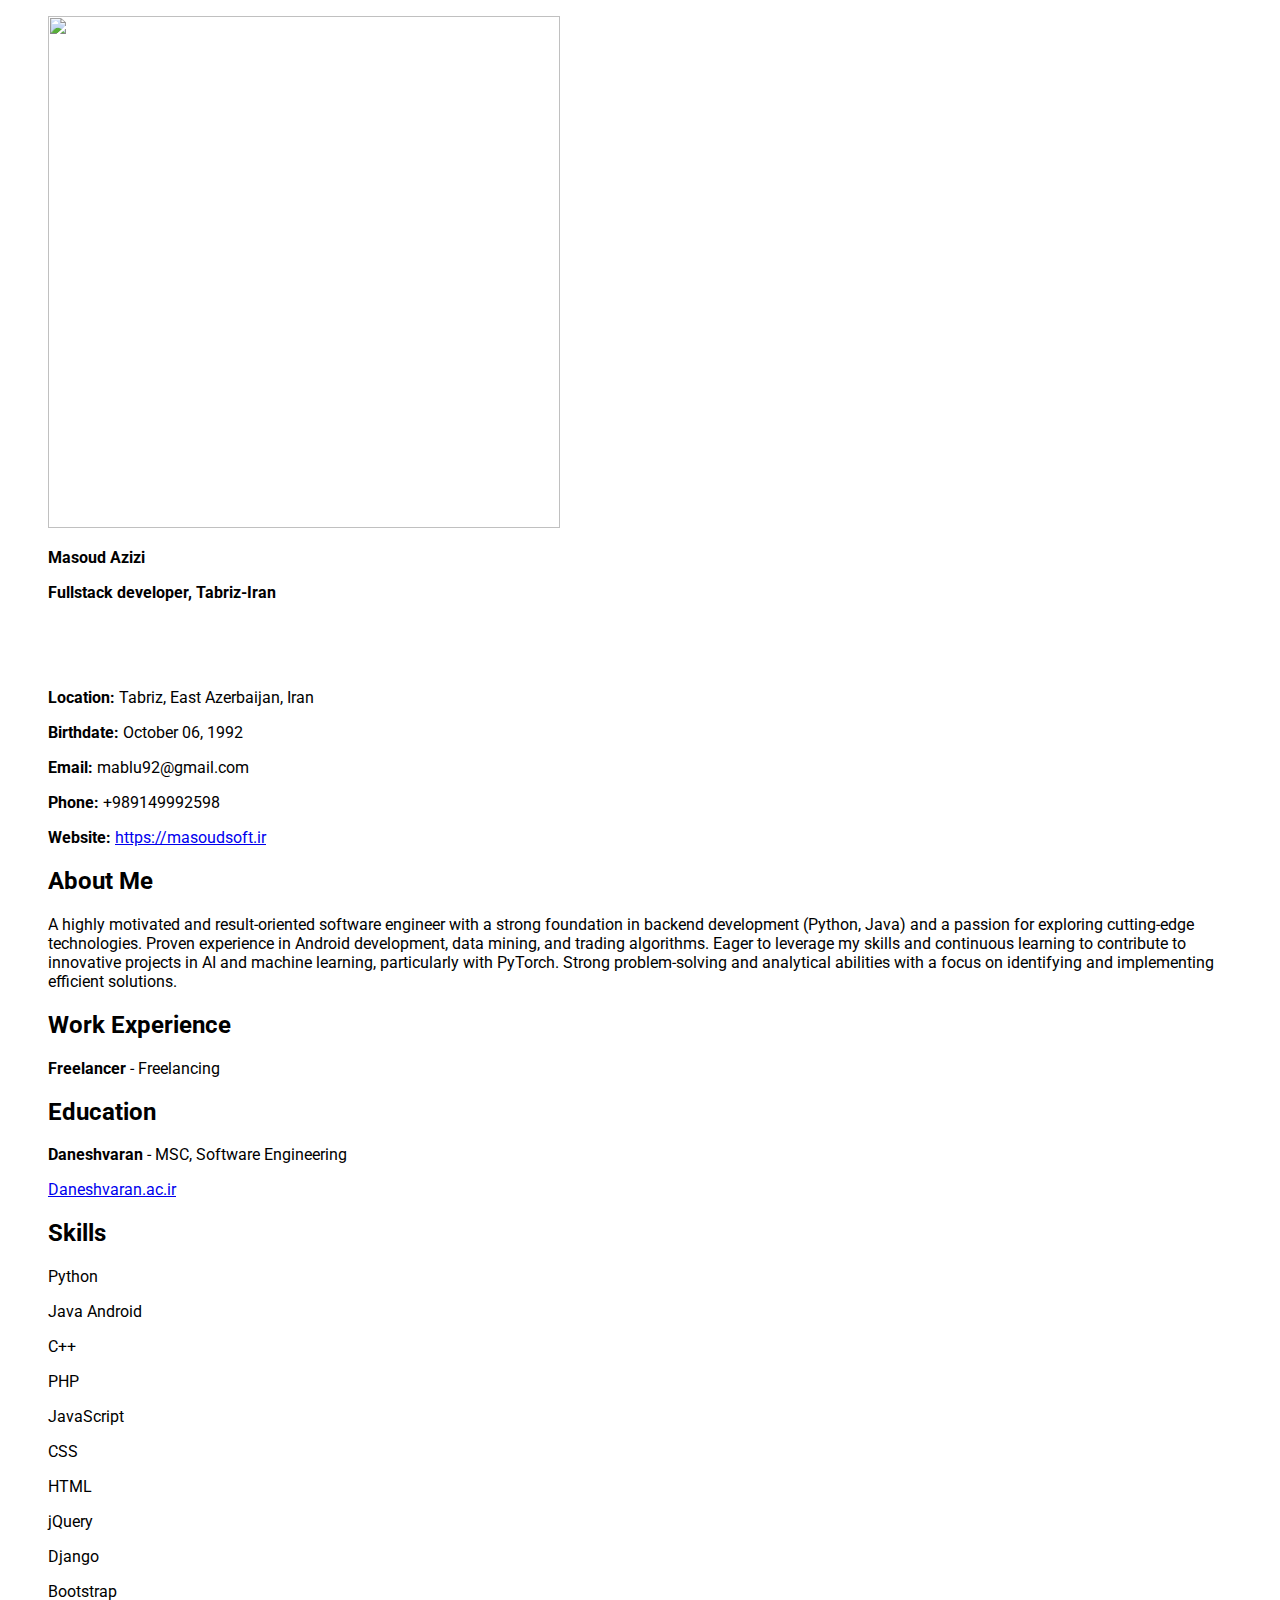
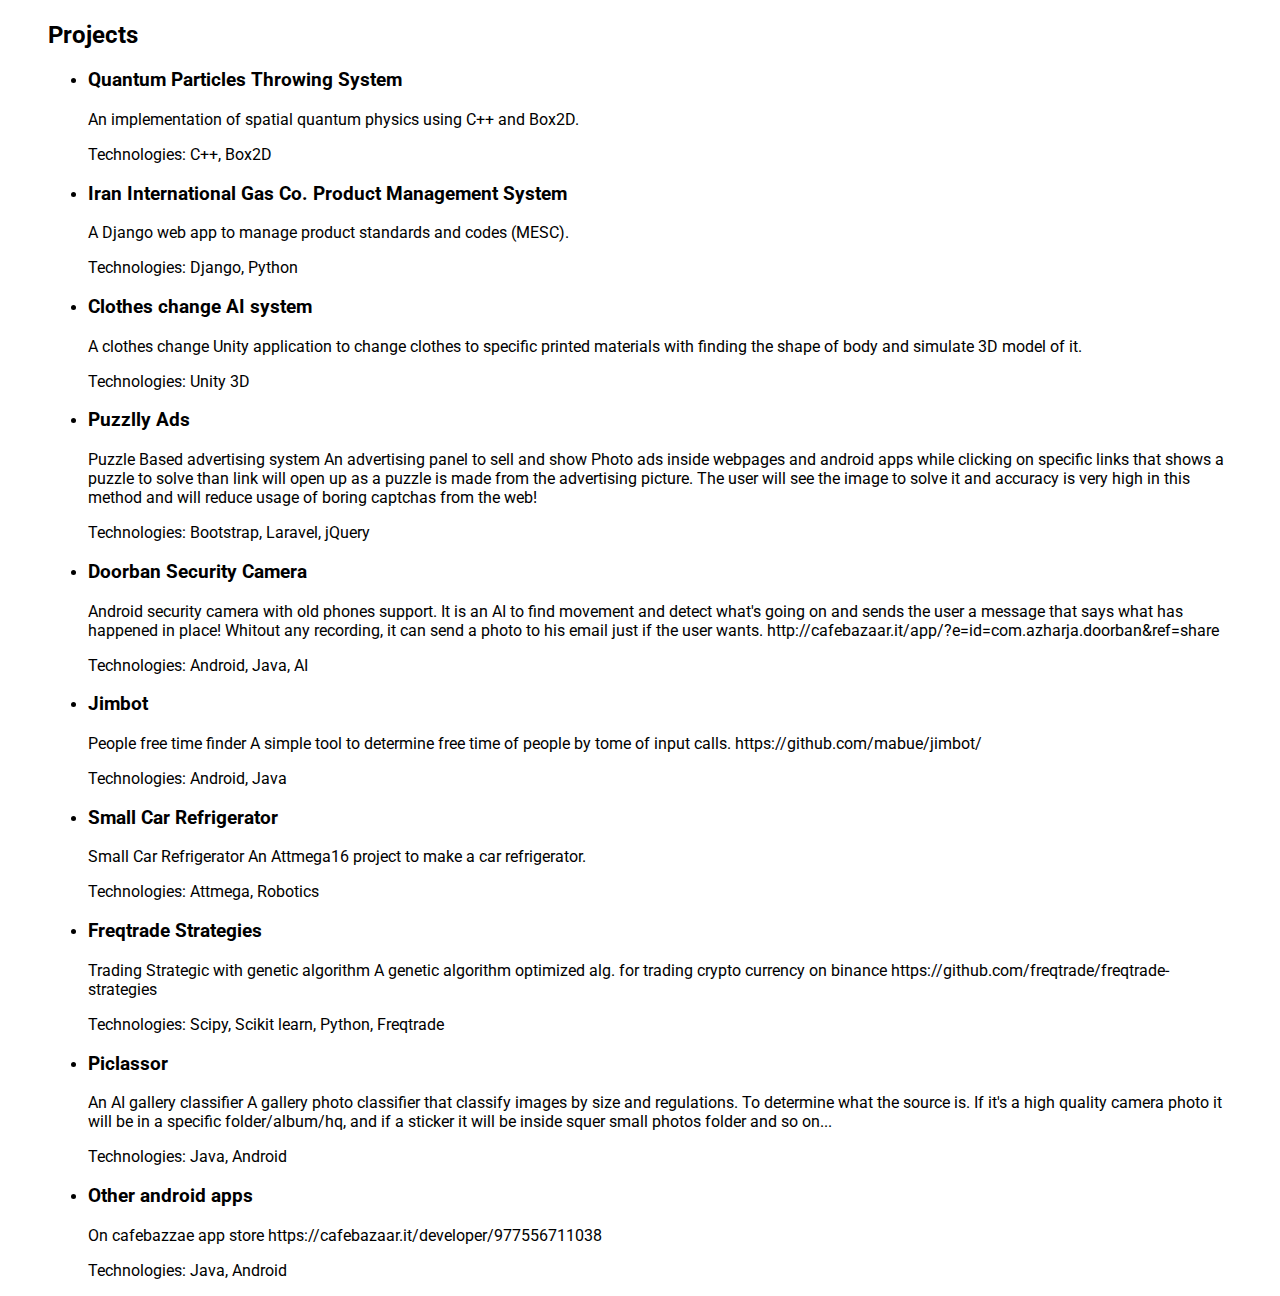
==== index.html @ 94d623fb "Update index.html" ====
<!DOCTYPE html>
<html lang="en">
<head>
  <meta charset="UTF-8">
  <meta name="viewport" content="width=device-width, initial-scale=1.0">
  <title>Masoud Azizi Portfolio</title>
  <script src="https://cdn.tailwindcss.com"></script>
  <link href="https://fonts.googleapis.com/css2?family=Roboto:wght@400;500;700&display=swap" rel="stylesheet">
  <style>
    body {
      font-family: 'Roboto', sans-serif;
    }
  </style>
</head>
<body class="bg-gray-50 text-gray-800">

  <div class="max-w-5xl mx-auto p-6">
    <!-- Header -->
    <div class="bg-white shadow-md rounded-lg overflow-hidden flex flex-col lg:flex-row">
      <!-- Left Section -->
      <!--div class="w-full lg:w-1/3 bg-red-100 p-6 text-center"-->
      <figure class="bg-slate-100 rounded-xl p-8">
		  <div class="pt-6 text-center">
		
		    <figcaption class="font-medium">
		
		      <div class="grid grid-cols-1 md:grid-cols-2 gap-6">
	      	  <div class="text-slate-700 dark:text-slate-500">
					<img class="w-36 h-36 border-4 border-white shadow-md rounded-full mx-auto" src="https://masoudsoft.ir/avatar.png" alt="" width="512" height="512">
					<p><strong>Masoud Azizi</strong></p>
					<p><strong> Fullstack developer, Tabriz-Iran</strong></p>
			        	
		        </div>
		        <div class="text-slate-700 dark:text-slate-500">
		        	<p>‌</p>
		        	<p>‌</p>
			        <p><strong>Location: </strong>Tabriz, East Azerbaijan, Iran</p>
			        <p><strong>Birthdate: </strong>October 06, 1992</p>
		            <p><strong>Email: </strong>mablu92@gmail.com</p>
		            <p><strong>Phone: </strong>+989149992598</p>
		            <p><strong>Website: </strong><a href="https://www.masoudsoft.ir" class="text-red-600 underline">https://masoudsoft.ir</a></p>
		        </div>
		      </div>
		    </figcaption>
		    
		  </div>
		
       
      <!--/div-->

      <!-- Right Section -->
      <div class="w-full lg:w-2/3 p-6">
        <!-- About -->
        <div class="mb-6">
          <h2 class="text-xl font-semibold text-red-600 mb-2">About Me</h2>
          <p>
            A highly motivated and result-oriented software engineer with a strong foundation in backend development (Python, Java) and a passion for exploring cutting-edge technologies. Proven experience in Android development, data mining, and trading algorithms. Eager to leverage my skills and continuous learning to contribute to innovative projects in AI and machine learning, particularly with PyTorch. Strong problem-solving and analytical abilities with a focus on identifying and implementing efficient solutions.
          </p>
        </div>

        <!-- Work Experience -->
        <div class="mb-6">
          <h2 class="text-xl font-semibold text-red-600 mb-2">Work Experience</h2>
          <p><strong>Freelancer</strong> - Freelancing</p>
        </div>

        <!-- Education -->
        <div class="mb-6">
          <h2 class="text-xl font-semibold text-red-600 mb-2">Education</h2>
          <p><strong>Daneshvaran</strong> - MSC, Software Engineering</p>
          <a href="https://daneshvaran.ac.ir" class="text-red-600 underline">Daneshvaran.ac.ir</a>
        </div>

        <!-- Skills -->
        <div class="mb-6">
          <h2 class="text-xl font-semibold text-red-600 mb-2">Skills</h2>
          <div class="grid grid-cols-2 gap-2">
            <p>Python</p>
            <p>Java Android</p>
            <p>C++</p>
            <p>PHP</p>
            <p>JavaScript</p>
            <p>CSS</p>
            <p>HTML</p>
            <p>jQuery</p>
            <p>Django</p>
            <p>Bootstrap</p>
          </div>
        </div>

        <!-- Projects -->
        <div>
          <h2 class="text-xl font-semibold text-red-600 mb-2">Projects</h2>
          <ul class="grid grid-cols-1 md:grid-cols-2 gap-6">
            <li>
              <h3 class="font-bold">Quantum Particles Throwing System</h3>
              <p>An implementation of spatial quantum physics using C++ and Box2D.</p>
              <span class="text-sm text-gray-500">Technologies: C++, Box2D</span>
            </li>
            <li>
              <h3 class="font-bold">Iran International Gas Co. Product Management System</h3>
              <p>A Django web app to manage product standards and codes (MESC).</p>
              <span class="text-sm text-gray-500">Technologies: Django, Python</span>
            </li>
            <li>
              <h3 class="font-bold">Clothes change AI system</h3>
              <p>A clothes change Unity application to change clothes to specific printed materials with finding the shape of body and simulate 3D model of it.</p>
              <span class="text-sm text-gray-500">Technologies: Unity 3D</span>
            </li>
            <li>
              <h3 class="font-bold">Puzzlly Ads</h3>
              <p>
              	Puzzle Based advertising system An advertising panel to sell and show Photo ads inside webpages and android apps while clicking on specific links that shows a puzzle to solve than link will open up as a puzzle is made from the advertising picture. The user will see the image to solve it and accuracy is very high in this method and will reduce usage of boring captchas from the web!
          	</p>
              <span class="text-sm text-gray-500">Technologies: Bootstrap, Laravel, jQuery</span>
            </li>
            <li>
              <h3 class="font-bold">Doorban Security Camera</h3>
              <p>
              	Android security camera with old phones support. It is an AI to find movement and detect what's going on and sends the user a message that says what has happened in place! Whitout any recording, it can send a photo to his email just if the user wants. http://cafebazaar.it/app/?e=id=com.azharja.doorban&ref=share
          	</p>
              <span class="text-sm text-gray-500">Technologies: Android, Java, AI</span>
            </li>
            <li>
              <h3 class="font-bold">Jimbot</h3>
              <p>
              	People free time finder A simple tool to determine free time of people by tome of input calls. https://github.com/mabue/jimbot/
          	</p>
              <span class="text-sm text-gray-500">Technologies: Android, Java </span>
            </li>
            <li>
              <h3 class="font-bold">Small Car Refrigerator</h3>
              <p>
		Small Car Refrigerator
An Attmega16 project to make a car refrigerator.  
	      </p>
              <span class="text-sm text-gray-500">Technologies: Attmega, Robotics</span>
            </li>
            <li>
              <h3 class="font-bold">Freqtrade Strategies</h3>
              <p>
              	Trading Strategic with genetic algorithm A genetic algorithm optimized alg. for trading crypto currency on binance https://github.com/freqtrade/freqtrade-strategies
      		</p>
              <span class="text-sm text-gray-500">Technologies: Scipy, Scikit learn, Python, Freqtrade</span>
            </li>
            <li>
              <h3 class="font-bold">Piclassor</h3>
              <p>
              	An AI gallery classifier A gallery photo classifier that classify images by size and regulations. To determine what the source is. If it's a high quality camera photo it will be in a specific folder/album/hq, and if a sticker it will be inside squer small photos folder and so on...
          	</p>
              <span class="text-sm text-gray-500">Technologies: Java, Android</span>
            </li>
            <li>
              <h3 class="font-bold">Other android apps</h3>
              <p>
              	On cafebazzae app store https://cafebazaar.it/developer/977556711038
          	</p>
              <span class="text-sm text-gray-500">Technologies: Java, Android</span>
            </li>
            
            <!-- Add more project entries here as needed -->
          </ul>
        </div>
      </div>
      </figure>
    </div>
  </div>
</body>
</html>
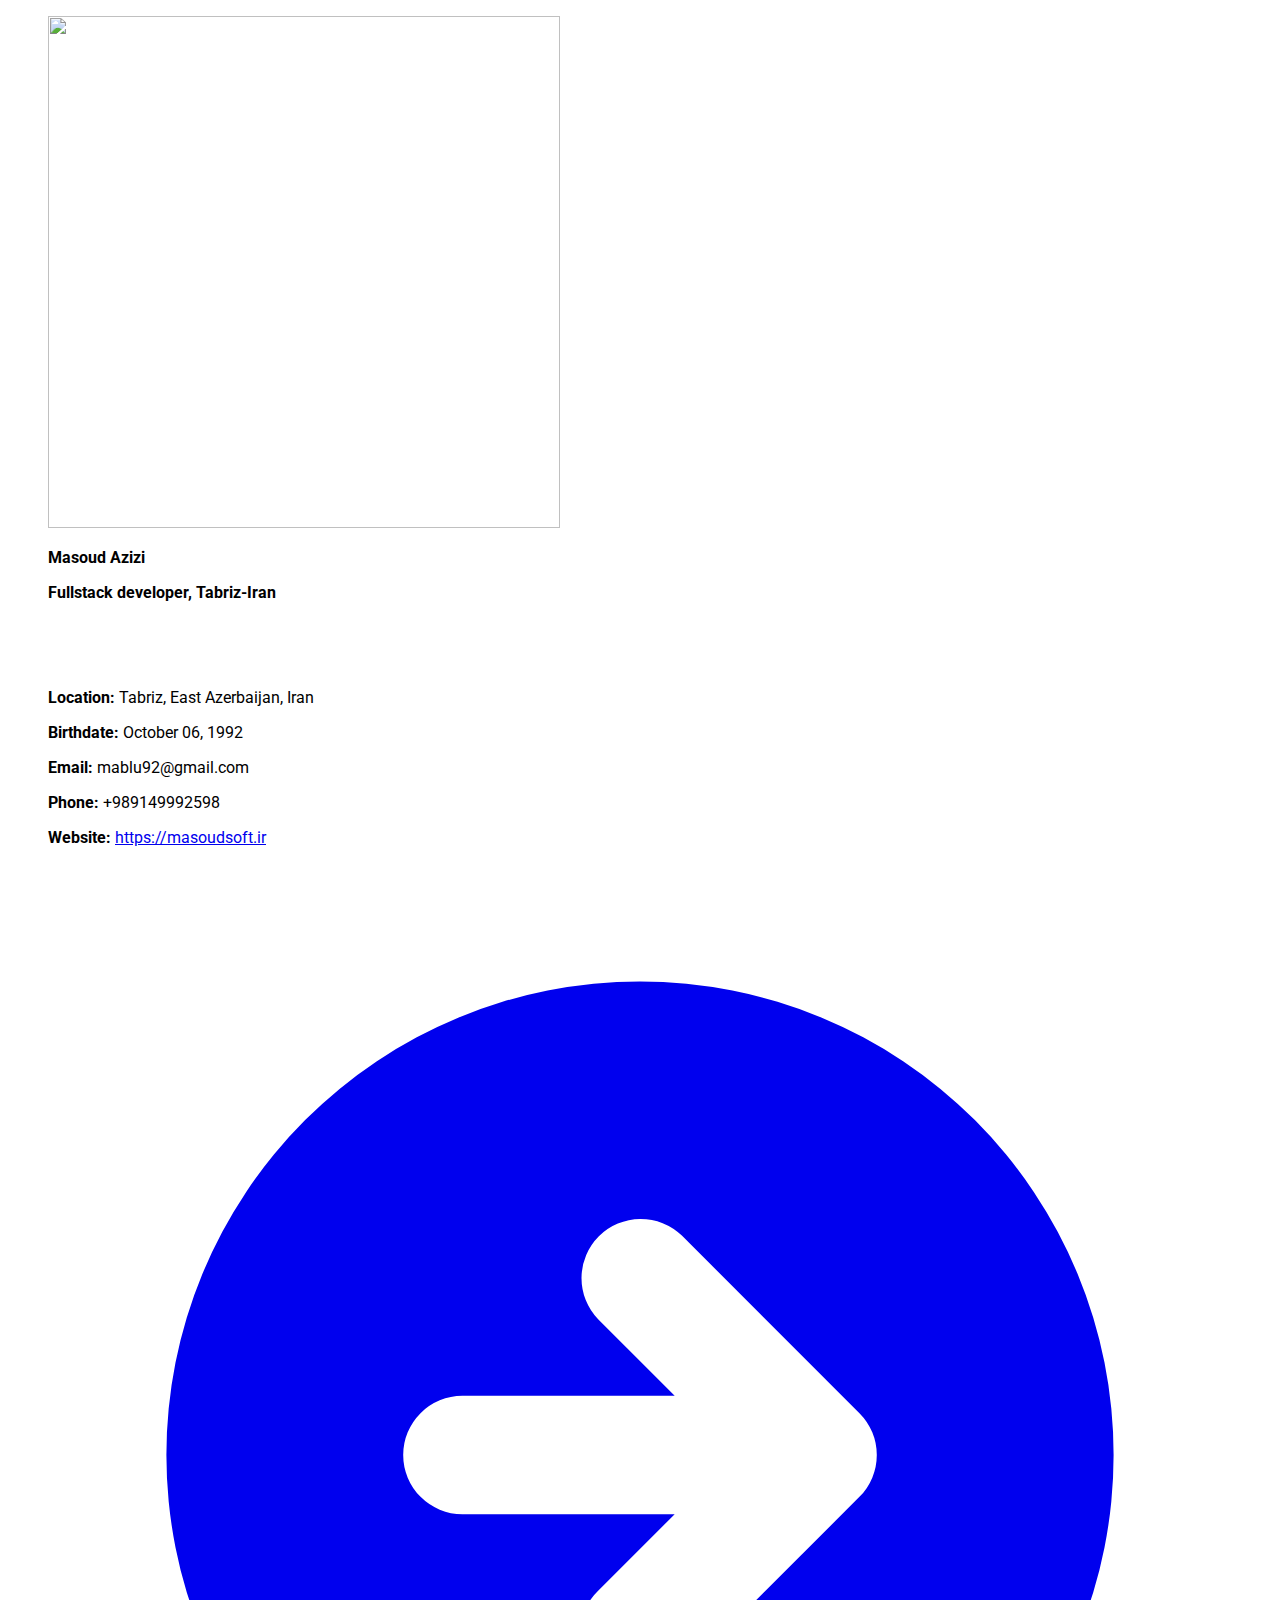
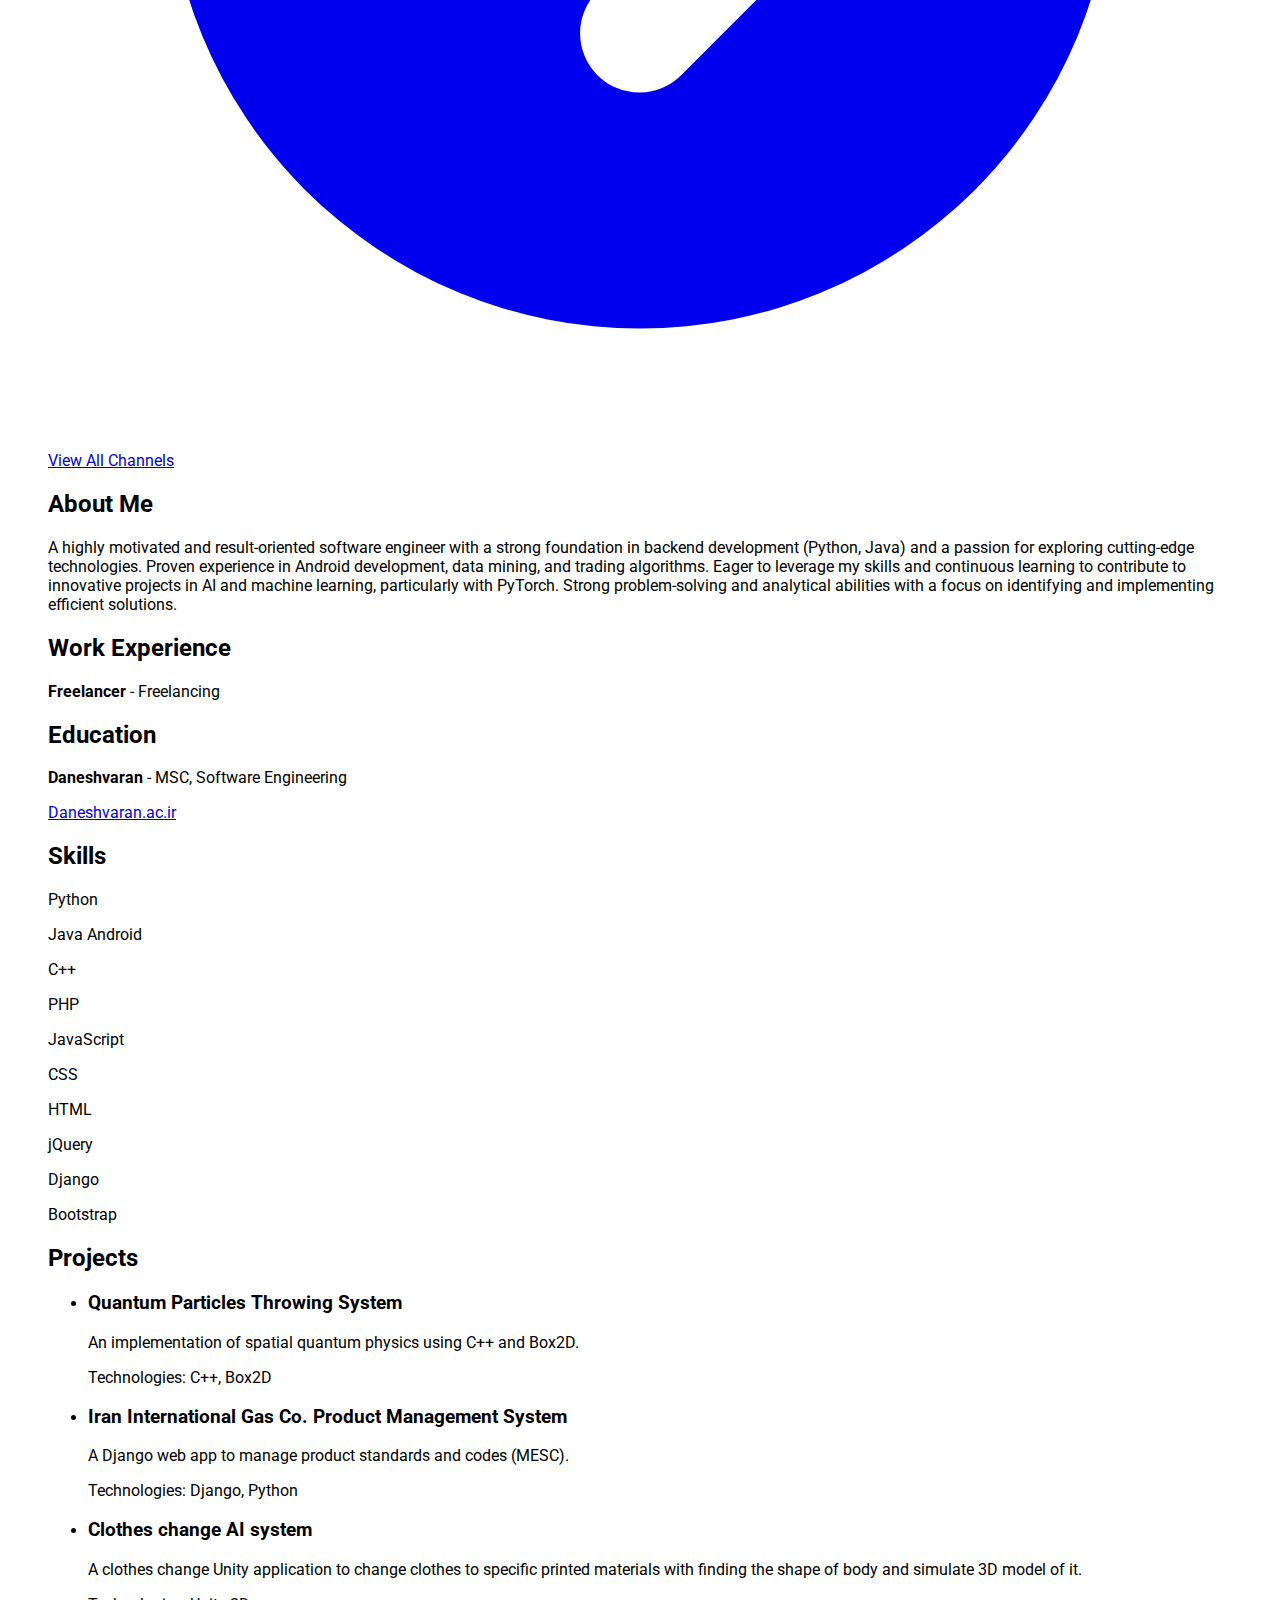
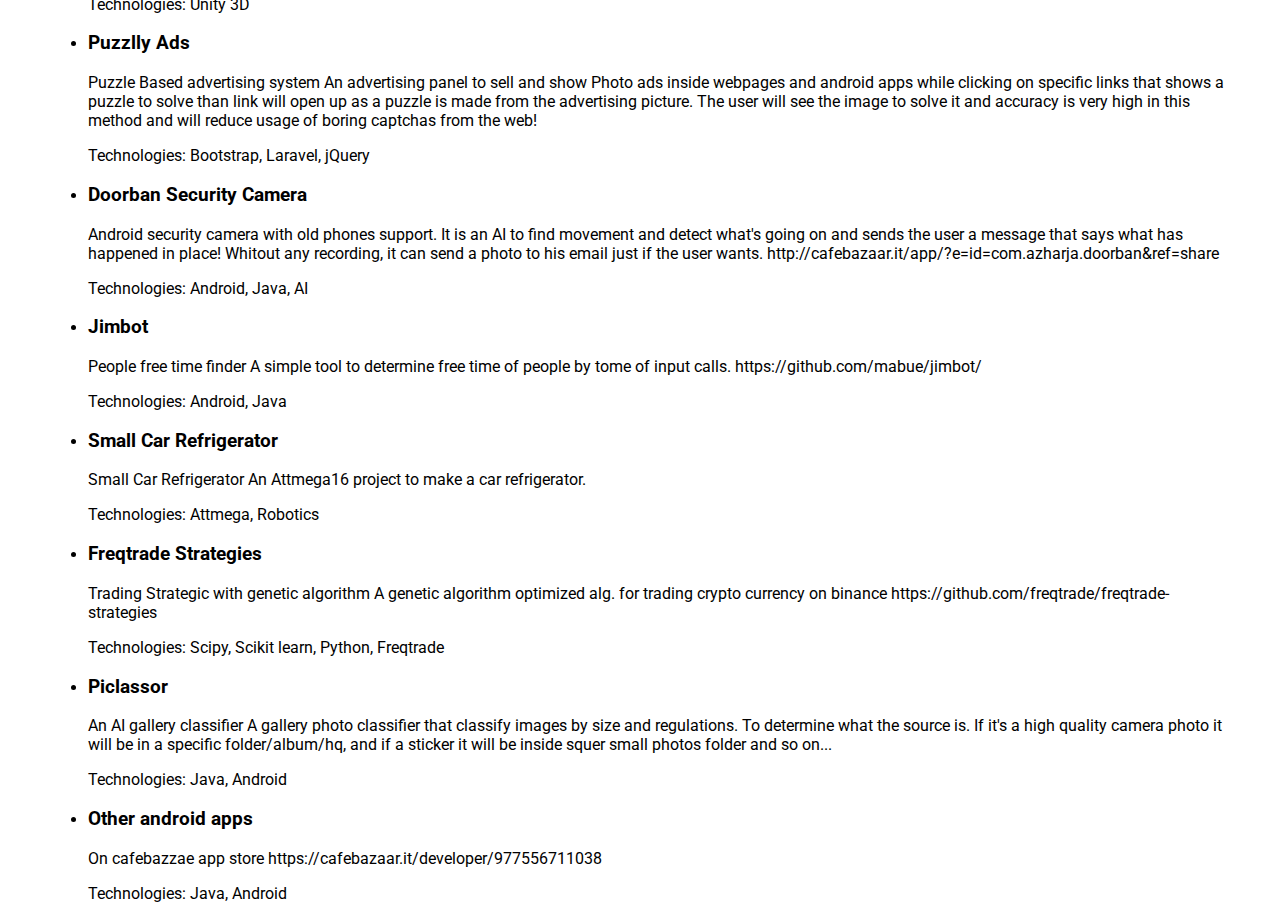
==== commit 2388b422: "Update index.html" ====
--- a/index.html
+++ b/index.html
@@ -39,6 +39,14 @@
 		            <p><strong>Email: </strong>mablu92@gmail.com</p>
 		            <p><strong>Phone: </strong>+989149992598</p>
 		            <p><strong>Website: </strong><a href="https://www.masoudsoft.ir" class="text-red-600 underline">https://masoudsoft.ir</a></p>
+			    <p>
+				<a href="links.html" class="inline-flex items-center text-blue-500 hover:text-blue-700">
+					<svg xmlns="http://www.w3.org/2000/svg" class="h-5 w-5 ml-1" viewBox="0 0 20 20" fill="currentColor">
+						<path fill-rule="evenodd" d="M10 18a8 8 0 100-16 8 8 0 000 16zm3.707-8.707l-3-3a1 1 0 00-1.414 1.414L10.586 9H7a1 1 0 100 2h3.586l-1.293 1.293a1 1 0 101.414 1.414l3-3a1 1 0 000-1.414z" clip-rule="evenodd" />
+					</svg>
+					View All Channels
+				</a>
+			    </p>
 		        </div>
 		      </div>
 		    </figcaption>
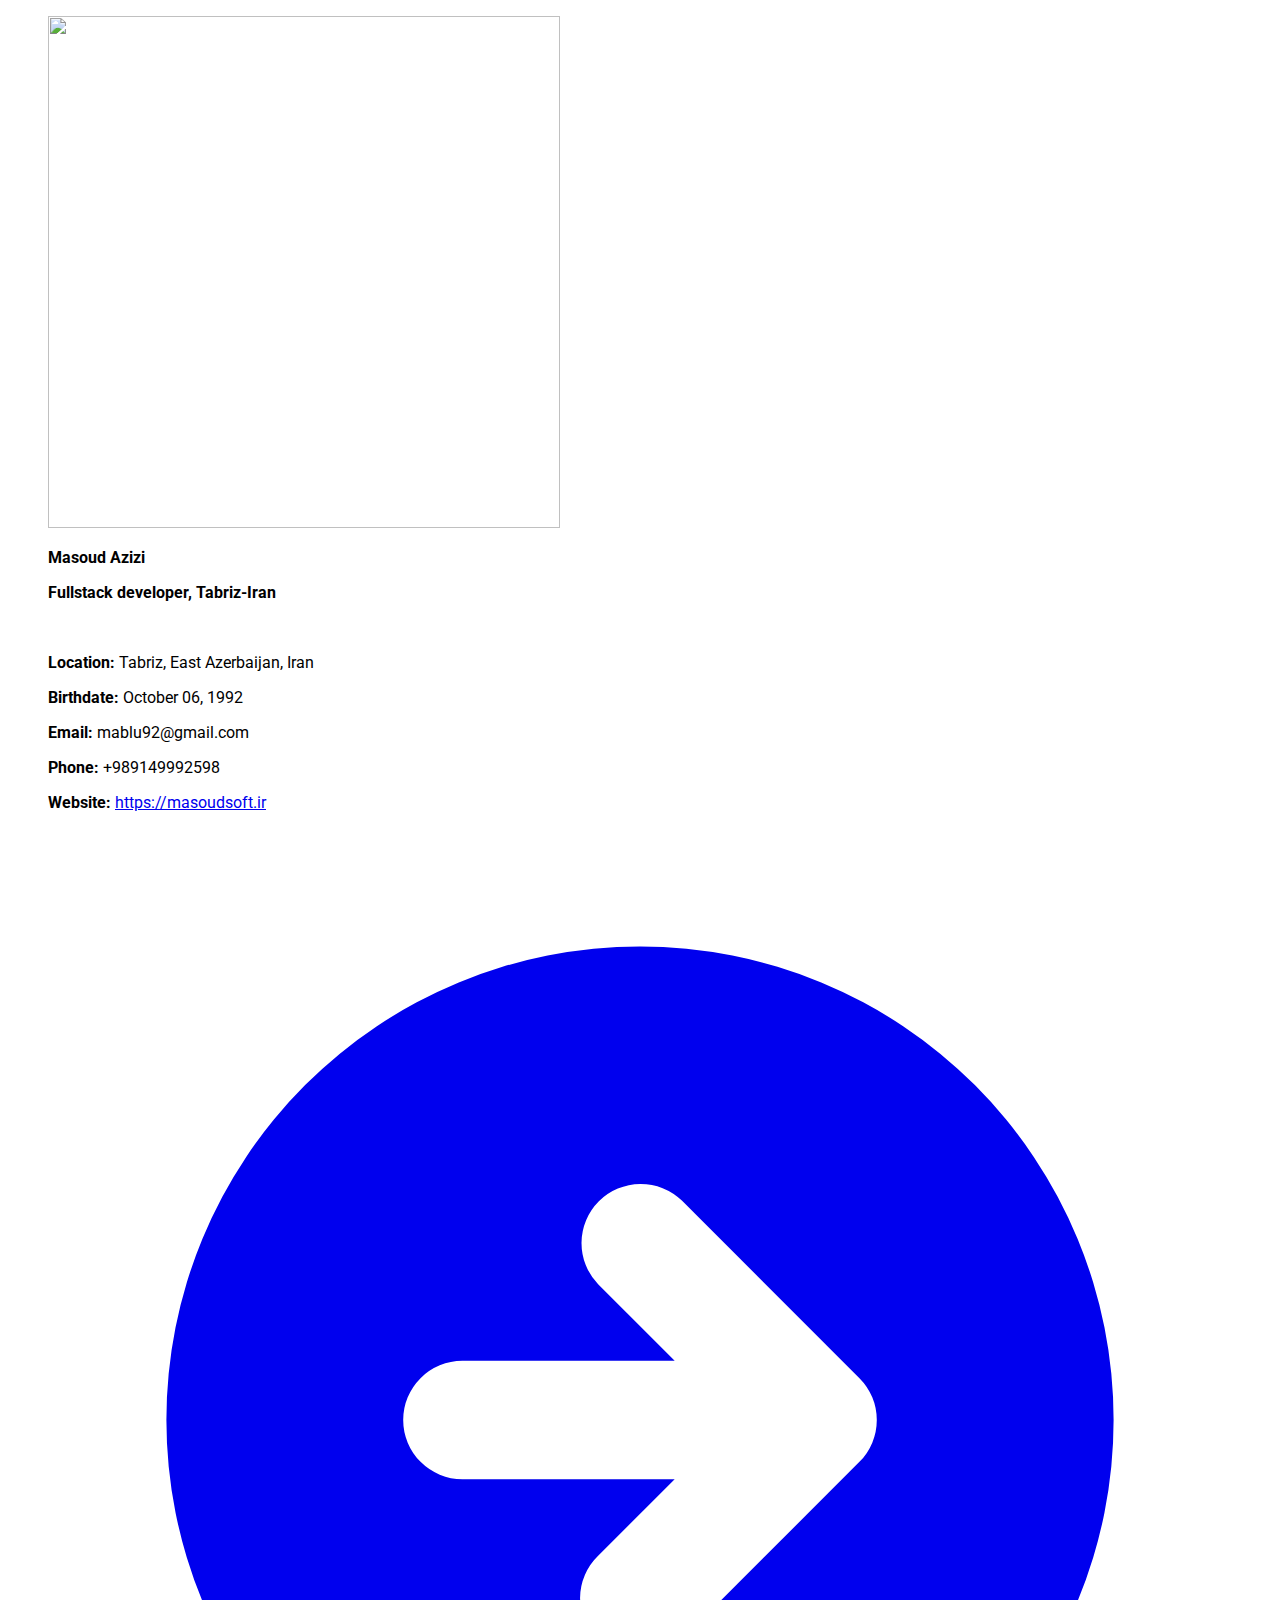
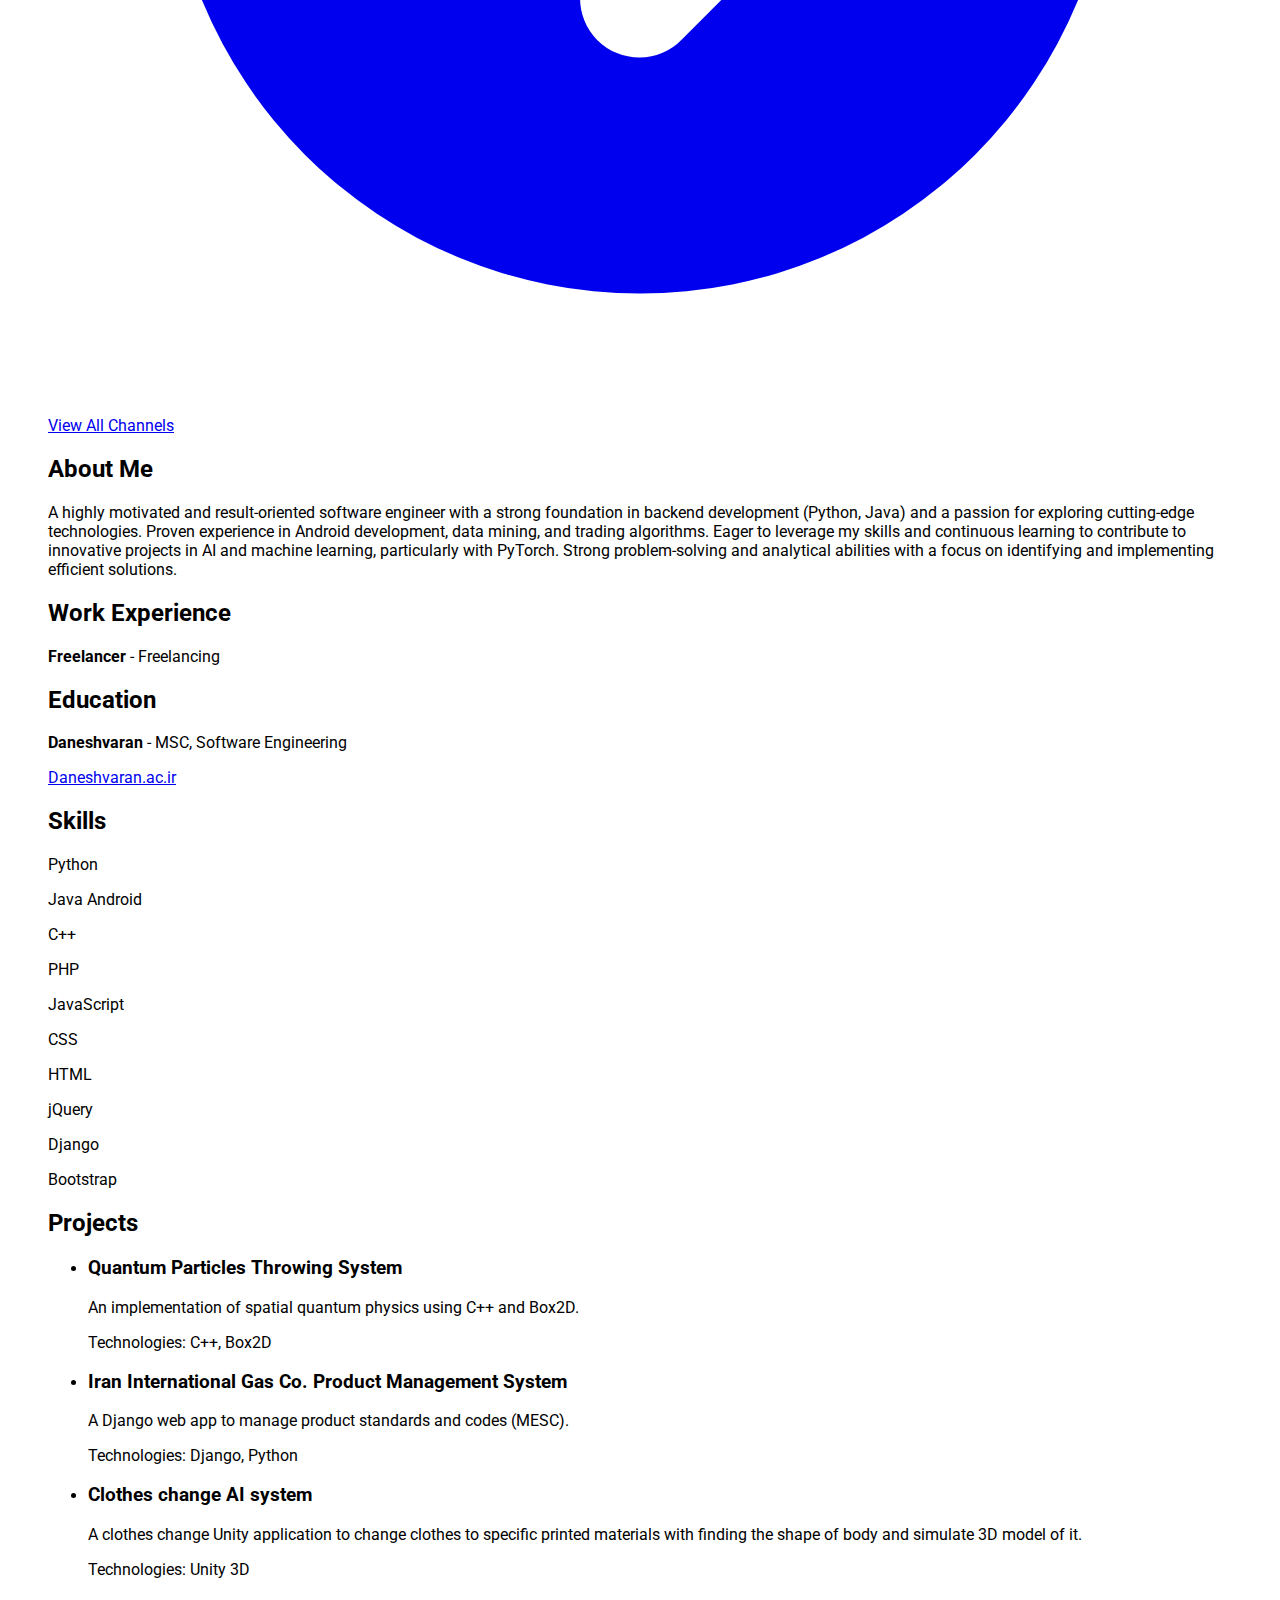
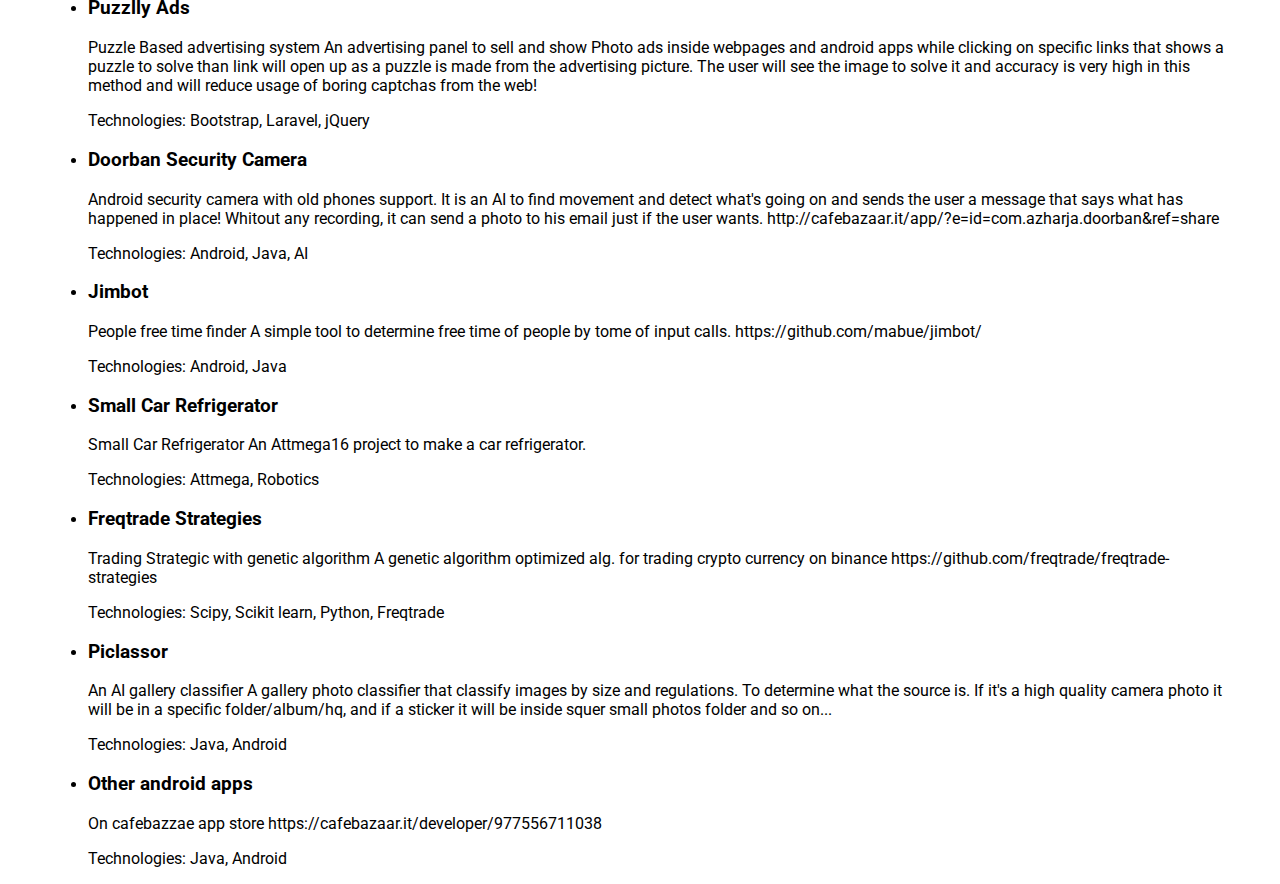
==== commit f3f6a6f8: "Update index.html" ====
--- a/index.html
+++ b/index.html
@@ -32,7 +32,6 @@
 			        	
 		        </div>
 		        <div class="text-slate-700 dark:text-slate-500">
-		        	<p>‌</p>
 		        	<p>‌</p>
 			        <p><strong>Location: </strong>Tabriz, East Azerbaijan, Iran</p>
 			        <p><strong>Birthdate: </strong>October 06, 1992</p>
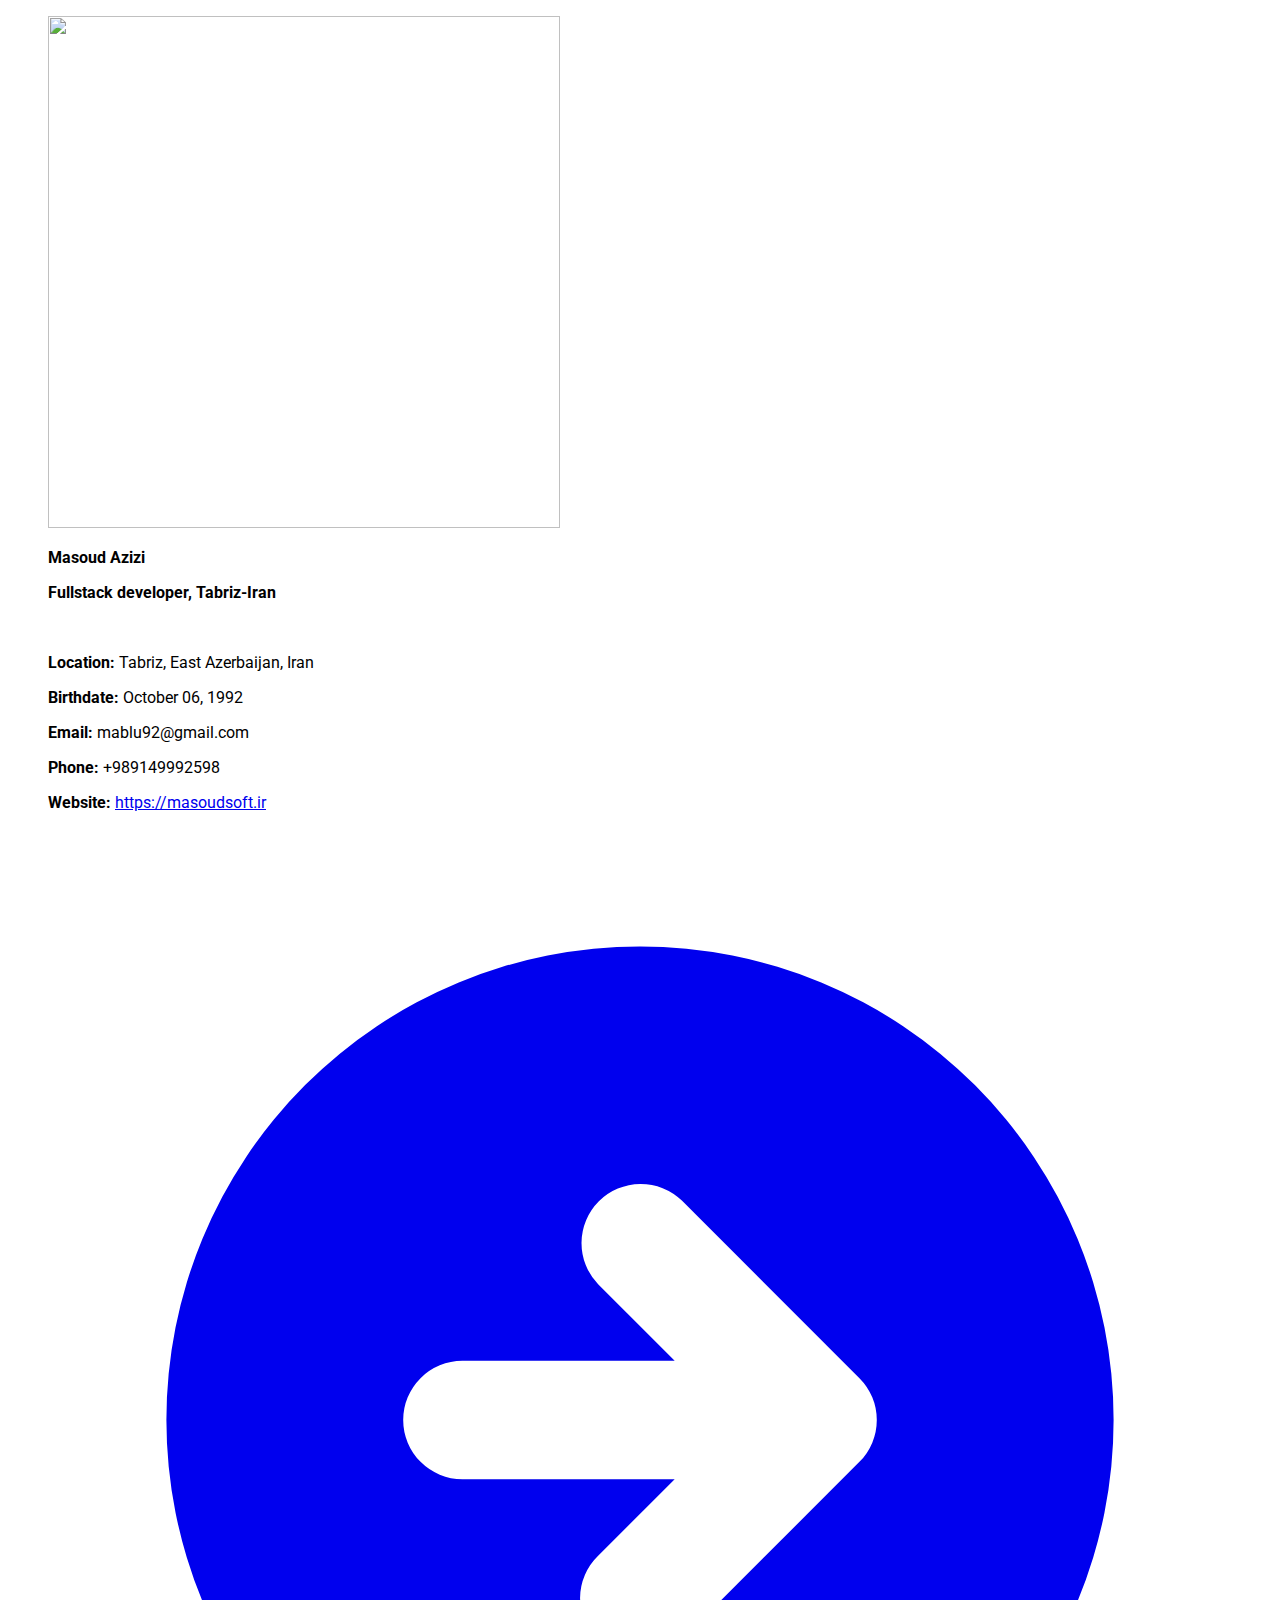
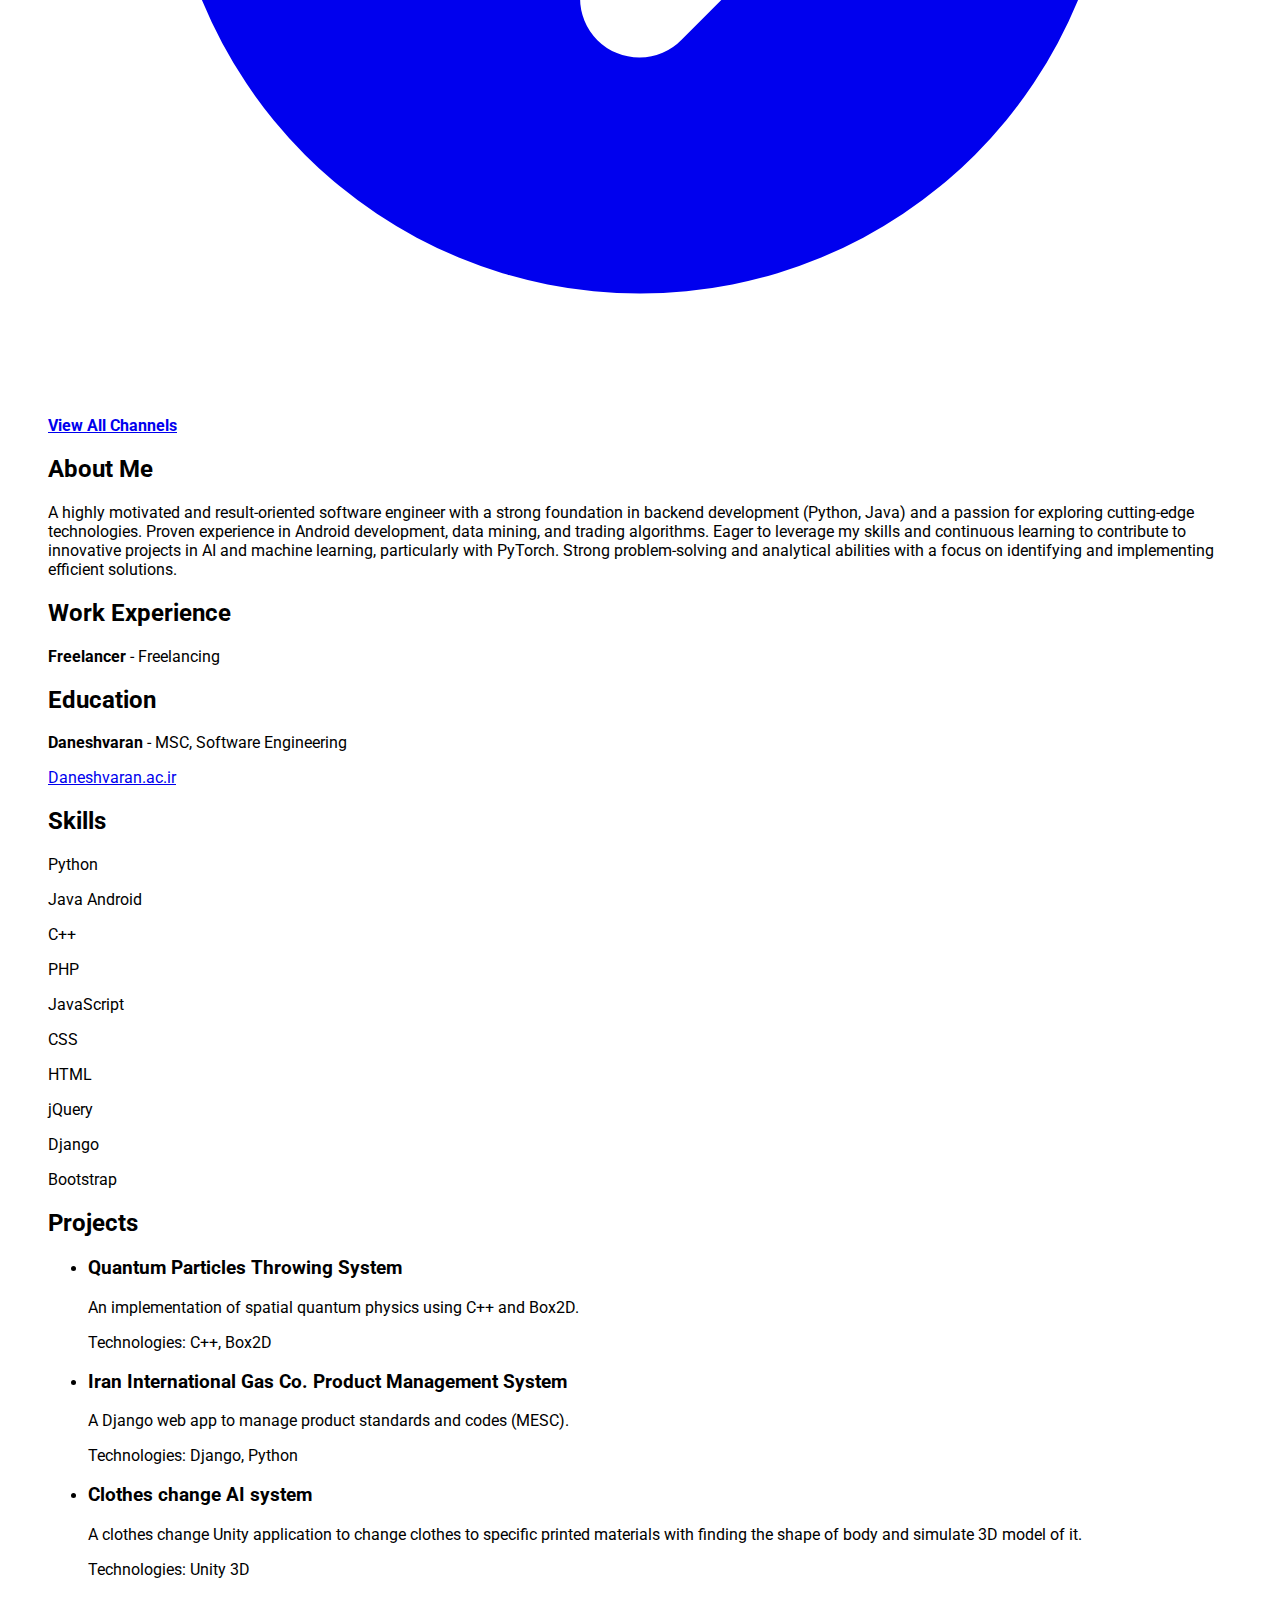
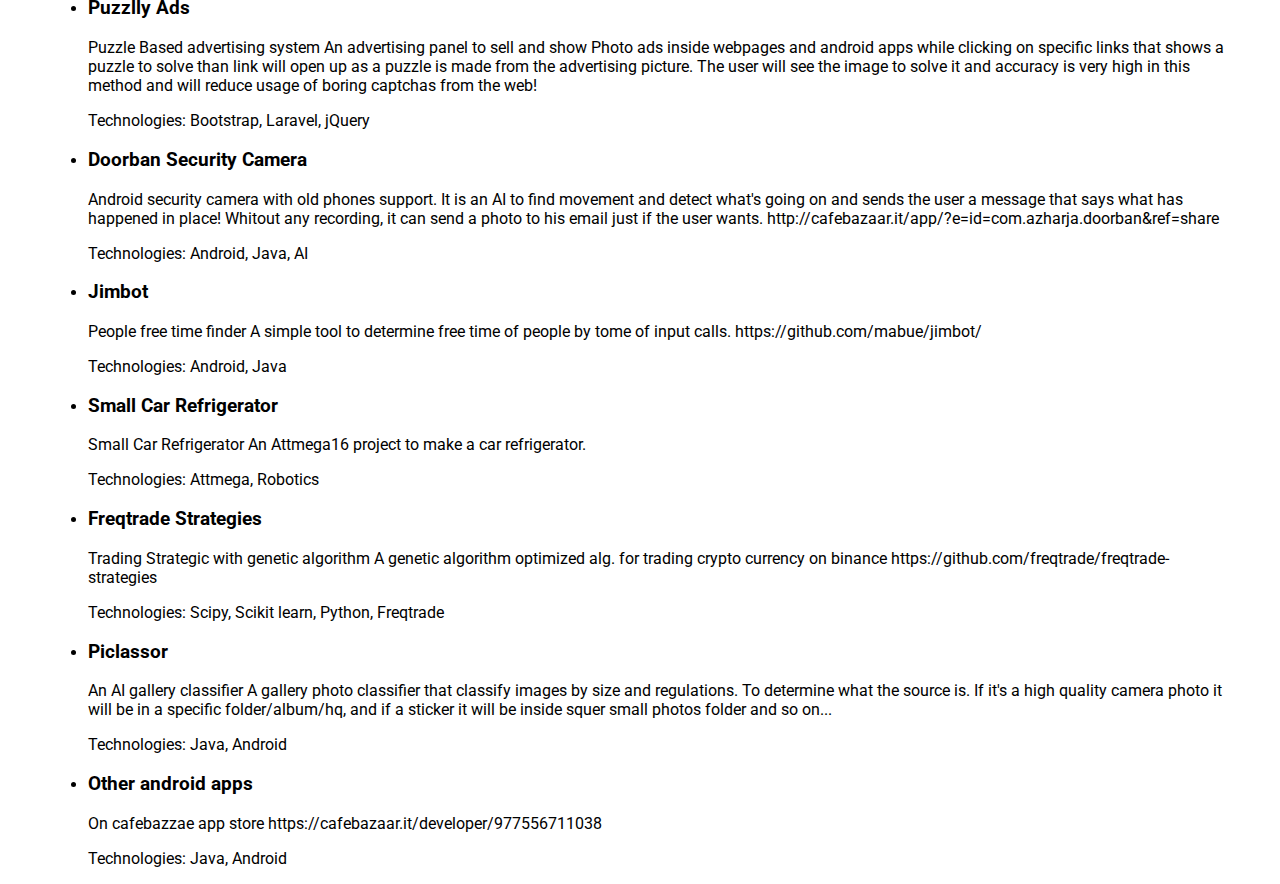
==== commit 71d4fa31: "Update index.html" ====
--- a/index.html
+++ b/index.html
@@ -39,12 +39,14 @@
 		            <p><strong>Phone: </strong>+989149992598</p>
 		            <p><strong>Website: </strong><a href="https://www.masoudsoft.ir" class="text-red-600 underline">https://masoudsoft.ir</a></p>
 			    <p>
-				<a href="links.html" class="inline-flex items-center text-blue-500 hover:text-blue-700">
-					<svg xmlns="http://www.w3.org/2000/svg" class="h-5 w-5 ml-1" viewBox="0 0 20 20" fill="currentColor">
-						<path fill-rule="evenodd" d="M10 18a8 8 0 100-16 8 8 0 000 16zm3.707-8.707l-3-3a1 1 0 00-1.414 1.414L10.586 9H7a1 1 0 100 2h3.586l-1.293 1.293a1 1 0 101.414 1.414l3-3a1 1 0 000-1.414z" clip-rule="evenodd" />
-					</svg>
-					View All Channels
-				</a>
+				    <strong>
+					<a href="links.html" class="inline-flex items-center text-blue-500 hover:text-blue-700">
+						<svg xmlns="http://www.w3.org/2000/svg" class="h-5 w-5 ml-1" viewBox="0 0 20 20" fill="currentColor">
+							<path fill-rule="evenodd" d="M10 18a8 8 0 100-16 8 8 0 000 16zm3.707-8.707l-3-3a1 1 0 00-1.414 1.414L10.586 9H7a1 1 0 100 2h3.586l-1.293 1.293a1 1 0 101.414 1.414l3-3a1 1 0 000-1.414z" clip-rule="evenodd" />
+						</svg>
+						View All Channels
+					</a>
+				    </strong>
 			    </p>
 		        </div>
 		      </div>
@@ -56,7 +58,7 @@
       <!--/div-->
 
       <!-- Right Section -->
-      <div class="w-full lg:w-2/3 p-6">
+      <div class="w-full p-6">
         <!-- About -->
         <div class="mb-6">
           <h2 class="text-xl font-semibold text-red-600 mb-2">About Me</h2>
@@ -161,6 +163,7 @@
               <h3 class="font-bold">Other android apps</h3>
               <p>
               	On cafebazzae app store https://cafebazaar.it/developer/977556711038
+		      
           	</p>
               <span class="text-sm text-gray-500">Technologies: Java, Android</span>
             </li>
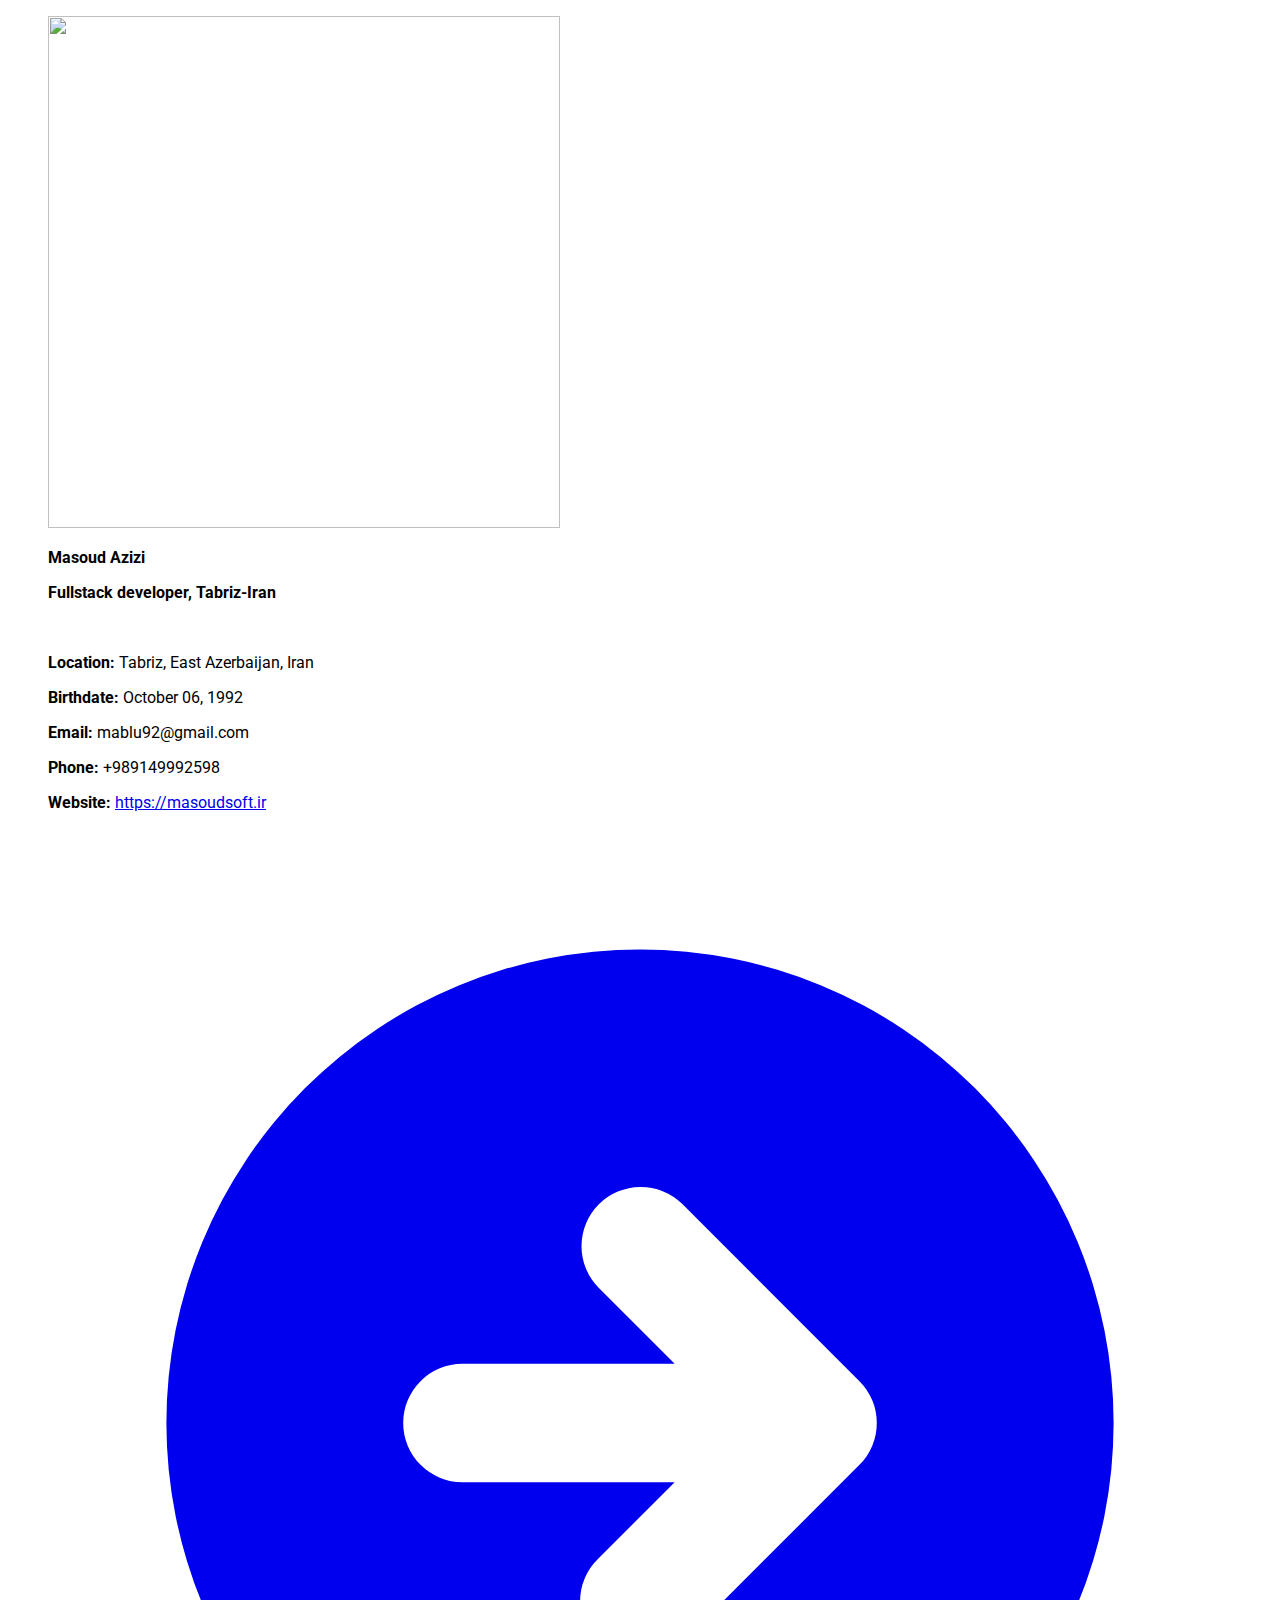
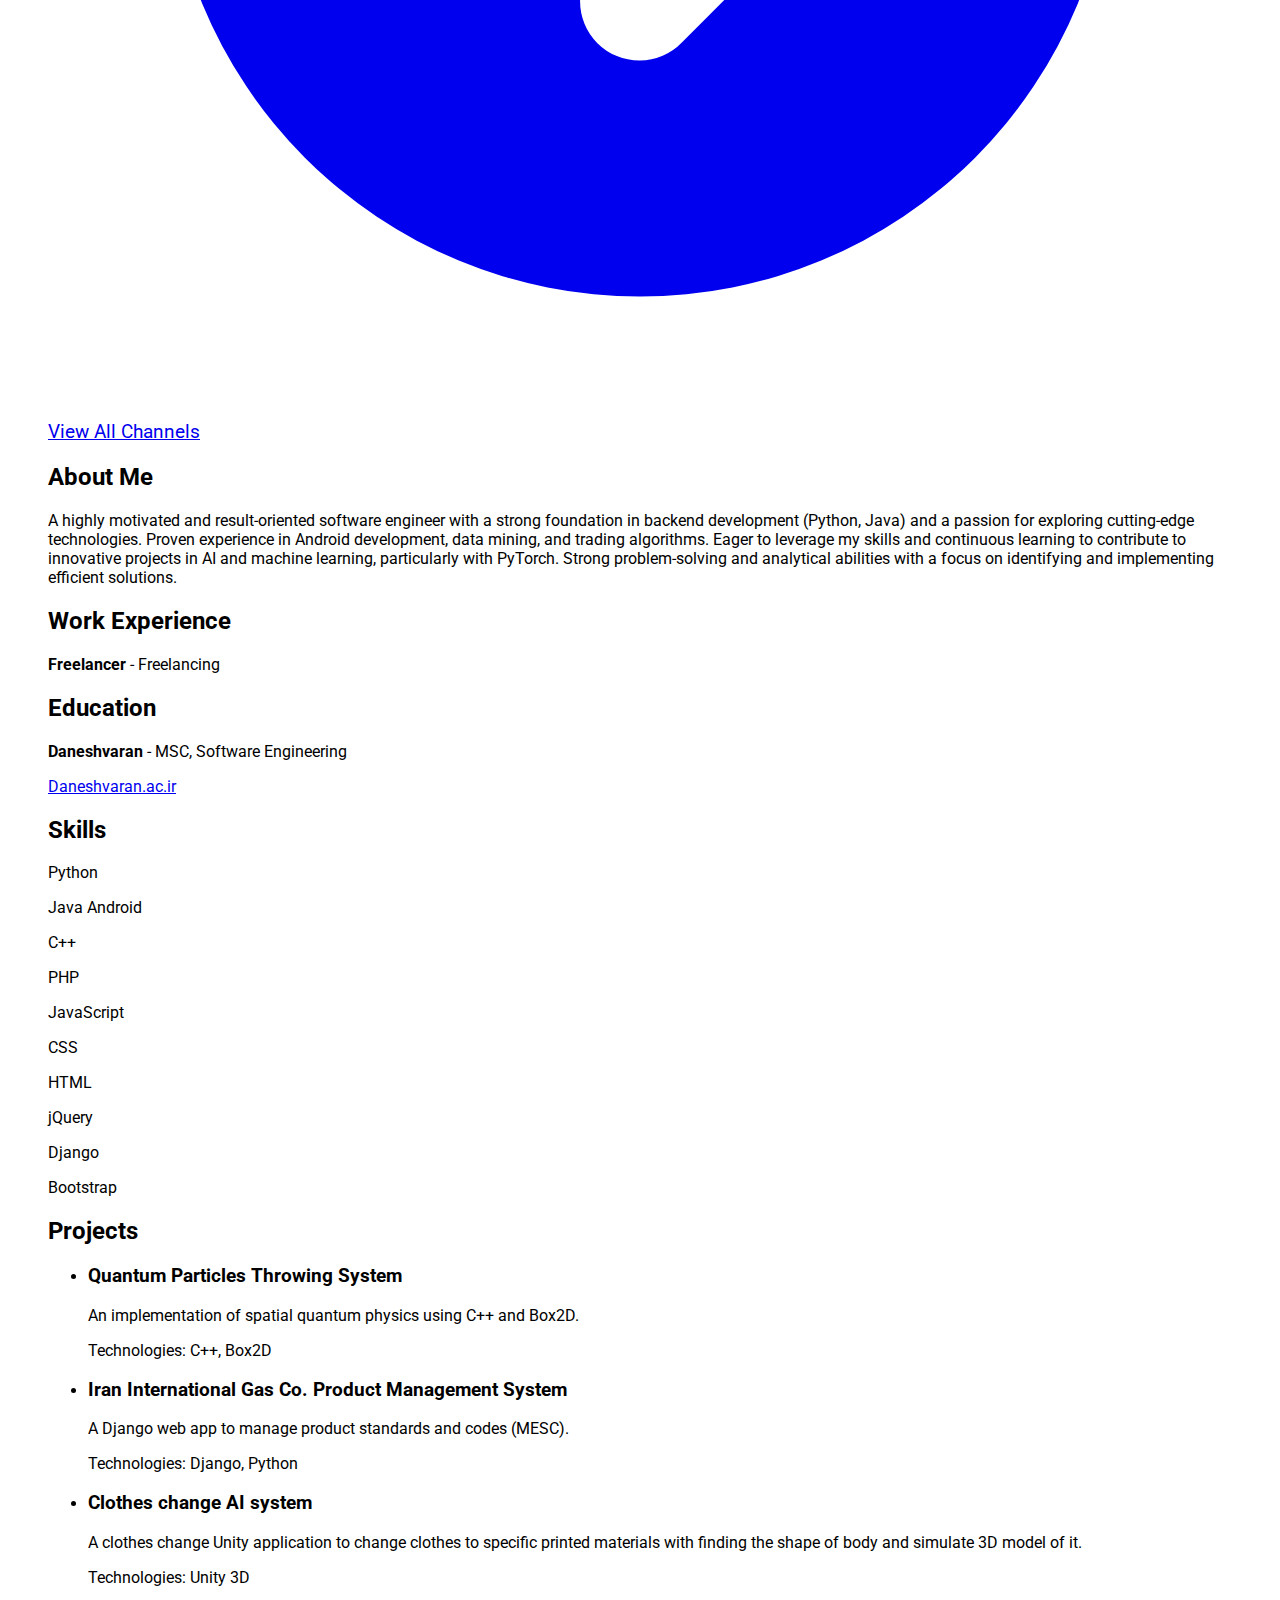
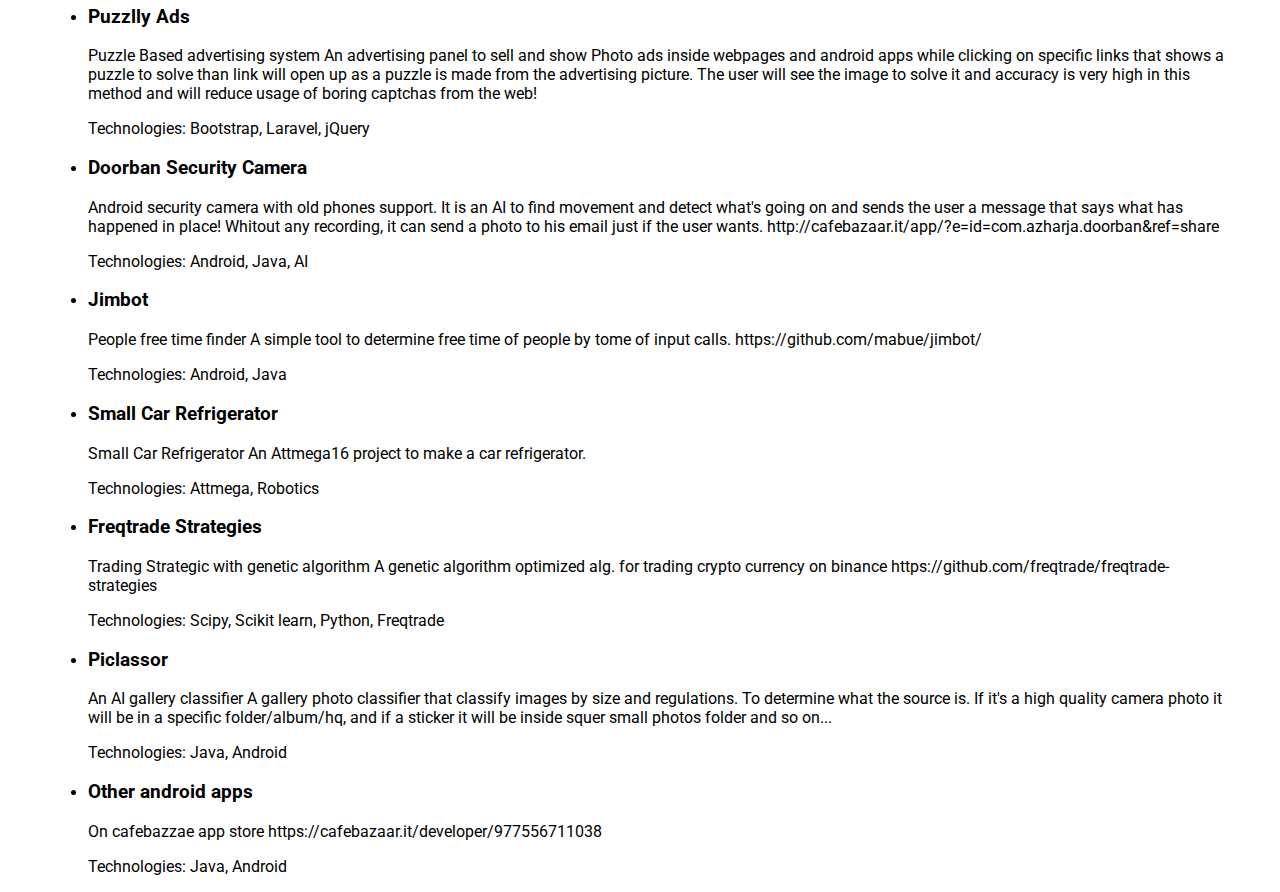
==== commit 64209aba: "Update index.html" ====
--- a/index.html
+++ b/index.html
@@ -38,15 +38,13 @@
 		            <p><strong>Email: </strong>mablu92@gmail.com</p>
 		            <p><strong>Phone: </strong>+989149992598</p>
 		            <p><strong>Website: </strong><a href="https://www.masoudsoft.ir" class="text-red-600 underline">https://masoudsoft.ir</a></p>
-			    <p>
-				    <strong>
-					<a href="links.html" class="inline-flex items-center text-blue-500 hover:text-blue-700">
-						<svg xmlns="http://www.w3.org/2000/svg" class="h-5 w-5 ml-1" viewBox="0 0 20 20" fill="currentColor">
-							<path fill-rule="evenodd" d="M10 18a8 8 0 100-16 8 8 0 000 16zm3.707-8.707l-3-3a1 1 0 00-1.414 1.414L10.586 9H7a1 1 0 100 2h3.586l-1.293 1.293a1 1 0 101.414 1.414l3-3a1 1 0 000-1.414z" clip-rule="evenodd" />
-						</svg>
-						View All Channels
-					</a>
-				    </strong>
+			    <p style="font-size: larger;">
+				<a href="links.html" class="inline-flex items-center text-blue-500 hover:text-blue-700">
+					<svg xmlns="http://www.w3.org/2000/svg" class="h-5 w-5 ml-1" viewBox="0 0 20 20" fill="currentColor">
+						<path fill-rule="evenodd" d="M10 18a8 8 0 100-16 8 8 0 000 16zm3.707-8.707l-3-3a1 1 0 00-1.414 1.414L10.586 9H7a1 1 0 100 2h3.586l-1.293 1.293a1 1 0 101.414 1.414l3-3a1 1 0 000-1.414z" clip-rule="evenodd" />
+					</svg>
+					View All Channels
+				</a>
 			    </p>
 		        </div>
 		      </div>
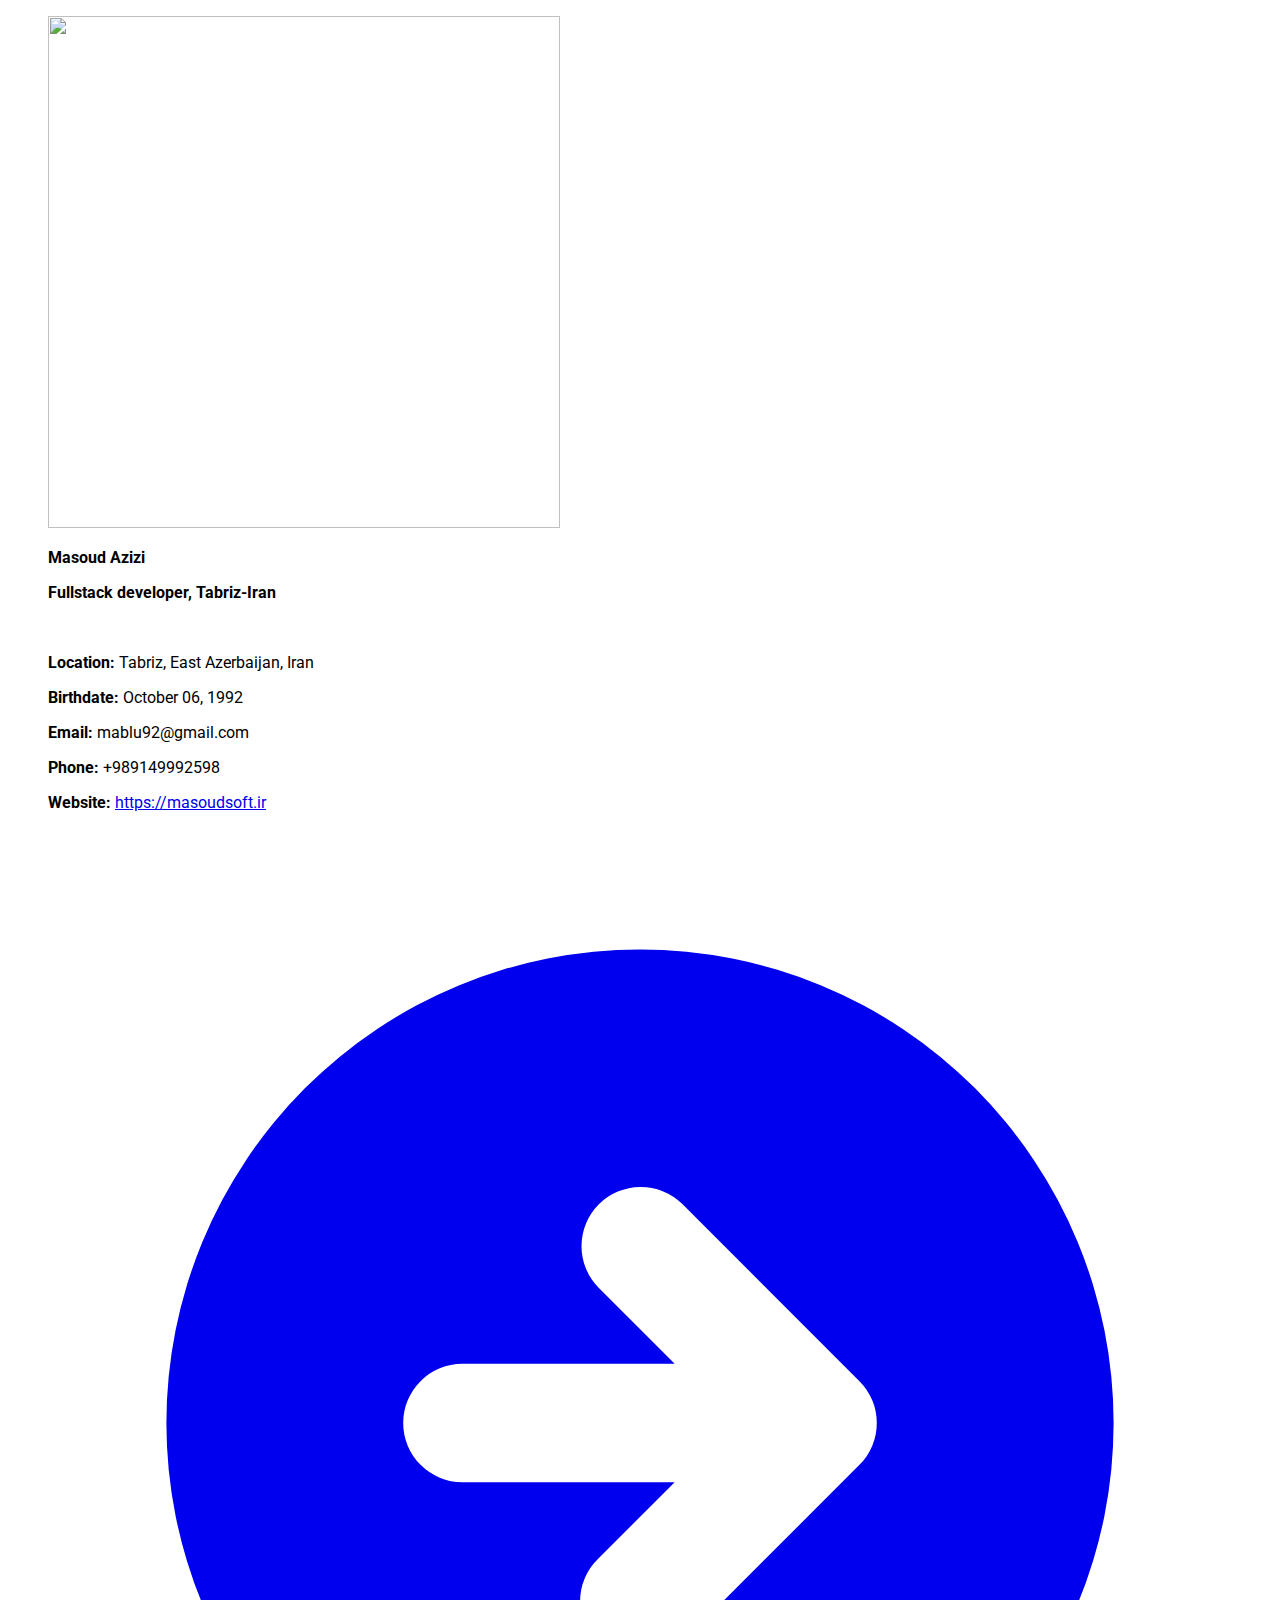
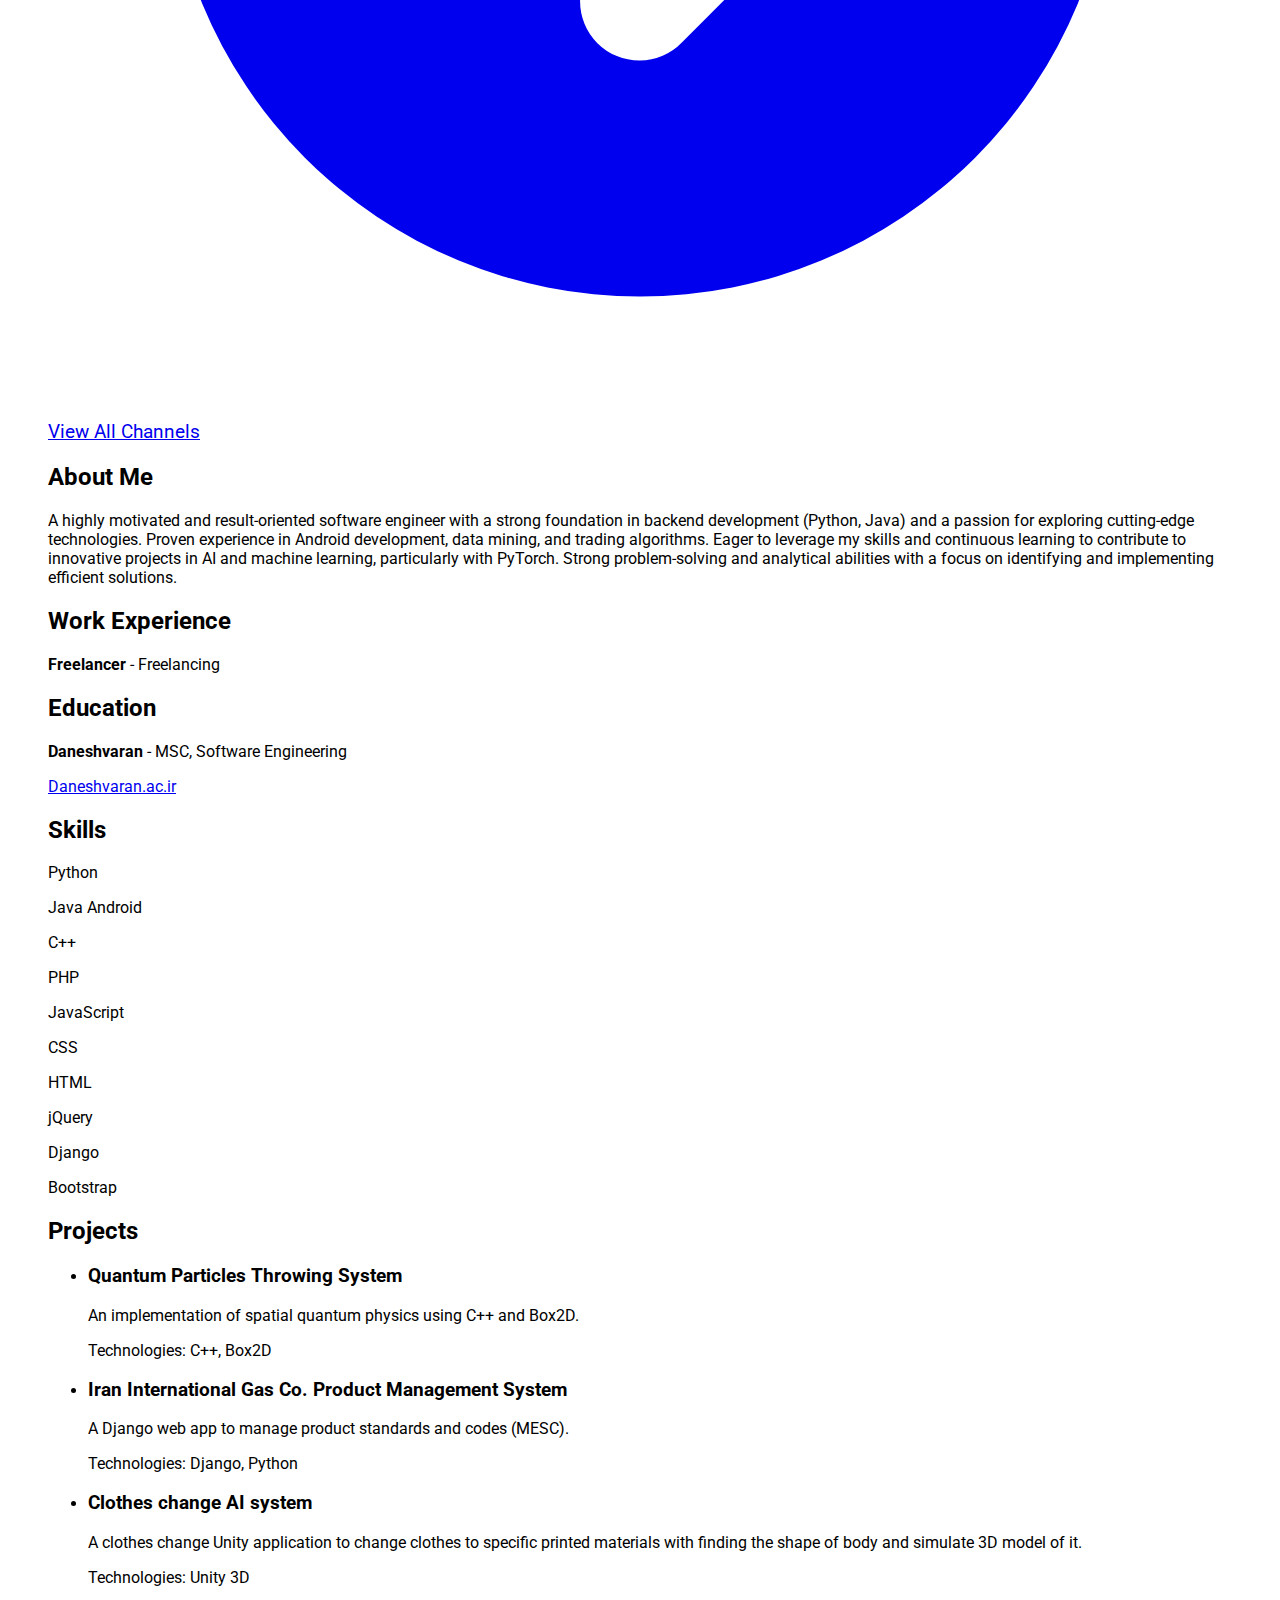
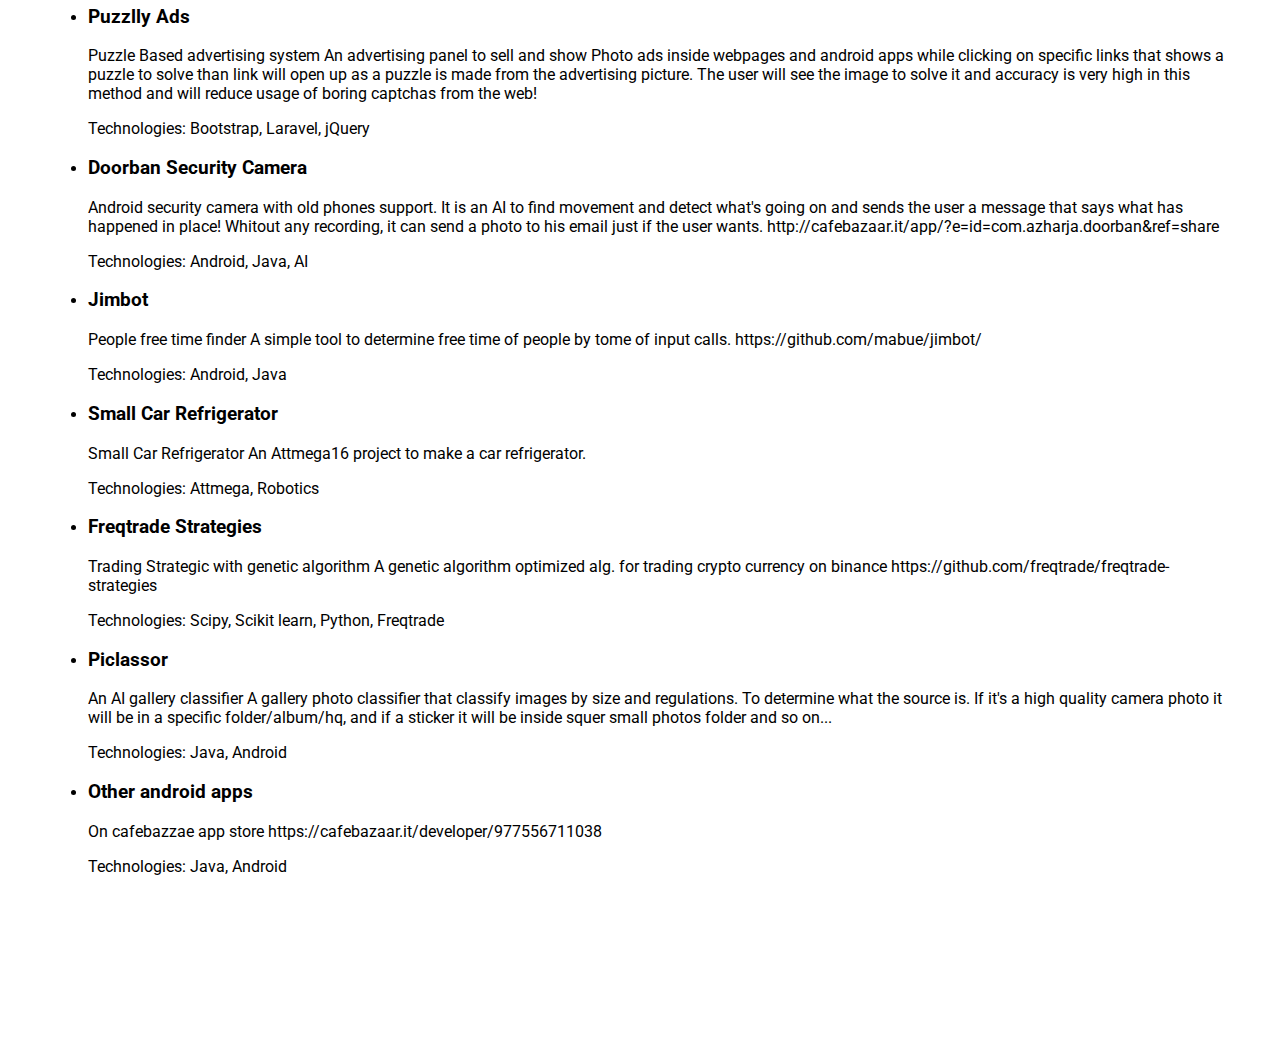
==== commit 75e1a2fe: "Update index.html" ====
--- a/index.html
+++ b/index.html
@@ -4,6 +4,7 @@
   <meta charset="UTF-8">
   <meta name="viewport" content="width=device-width, initial-scale=1.0">
   <title>Masoud Azizi Portfolio</title>
+  <link rel="stylesheet" href="styles.css">
   <script src="https://cdn.tailwindcss.com"></script>
   <link href="https://fonts.googleapis.com/css2?family=Roboto:wght@400;500;700&display=swap" rel="stylesheet">
   <style>
@@ -26,7 +27,7 @@
 		
 		      <div class="grid grid-cols-1 md:grid-cols-2 gap-6">
 	      	  <div class="text-slate-700 dark:text-slate-500">
-					<img class="w-36 h-36 border-4 border-white shadow-md rounded-full mx-auto" src="https://masoudsoft.ir/avatar.png" alt="" width="512" height="512">
+					<img class="matrix-link w-36 h-36 border-4 border-white shadow-md rounded-full mx-auto" src="https://masoudsoft.ir/avatar.png" alt="" width="512" height="512">
 					<p><strong>Masoud Azizi</strong></p>
 					<p><strong> Fullstack developer, Tabriz-Iran</strong></p>
 			        	
@@ -173,5 +174,7 @@
       </figure>
     </div>
   </div>
+<canvas id="matrixCanvas"></canvas> 
+<script src="script.js"></script>
 </body>
 </html>
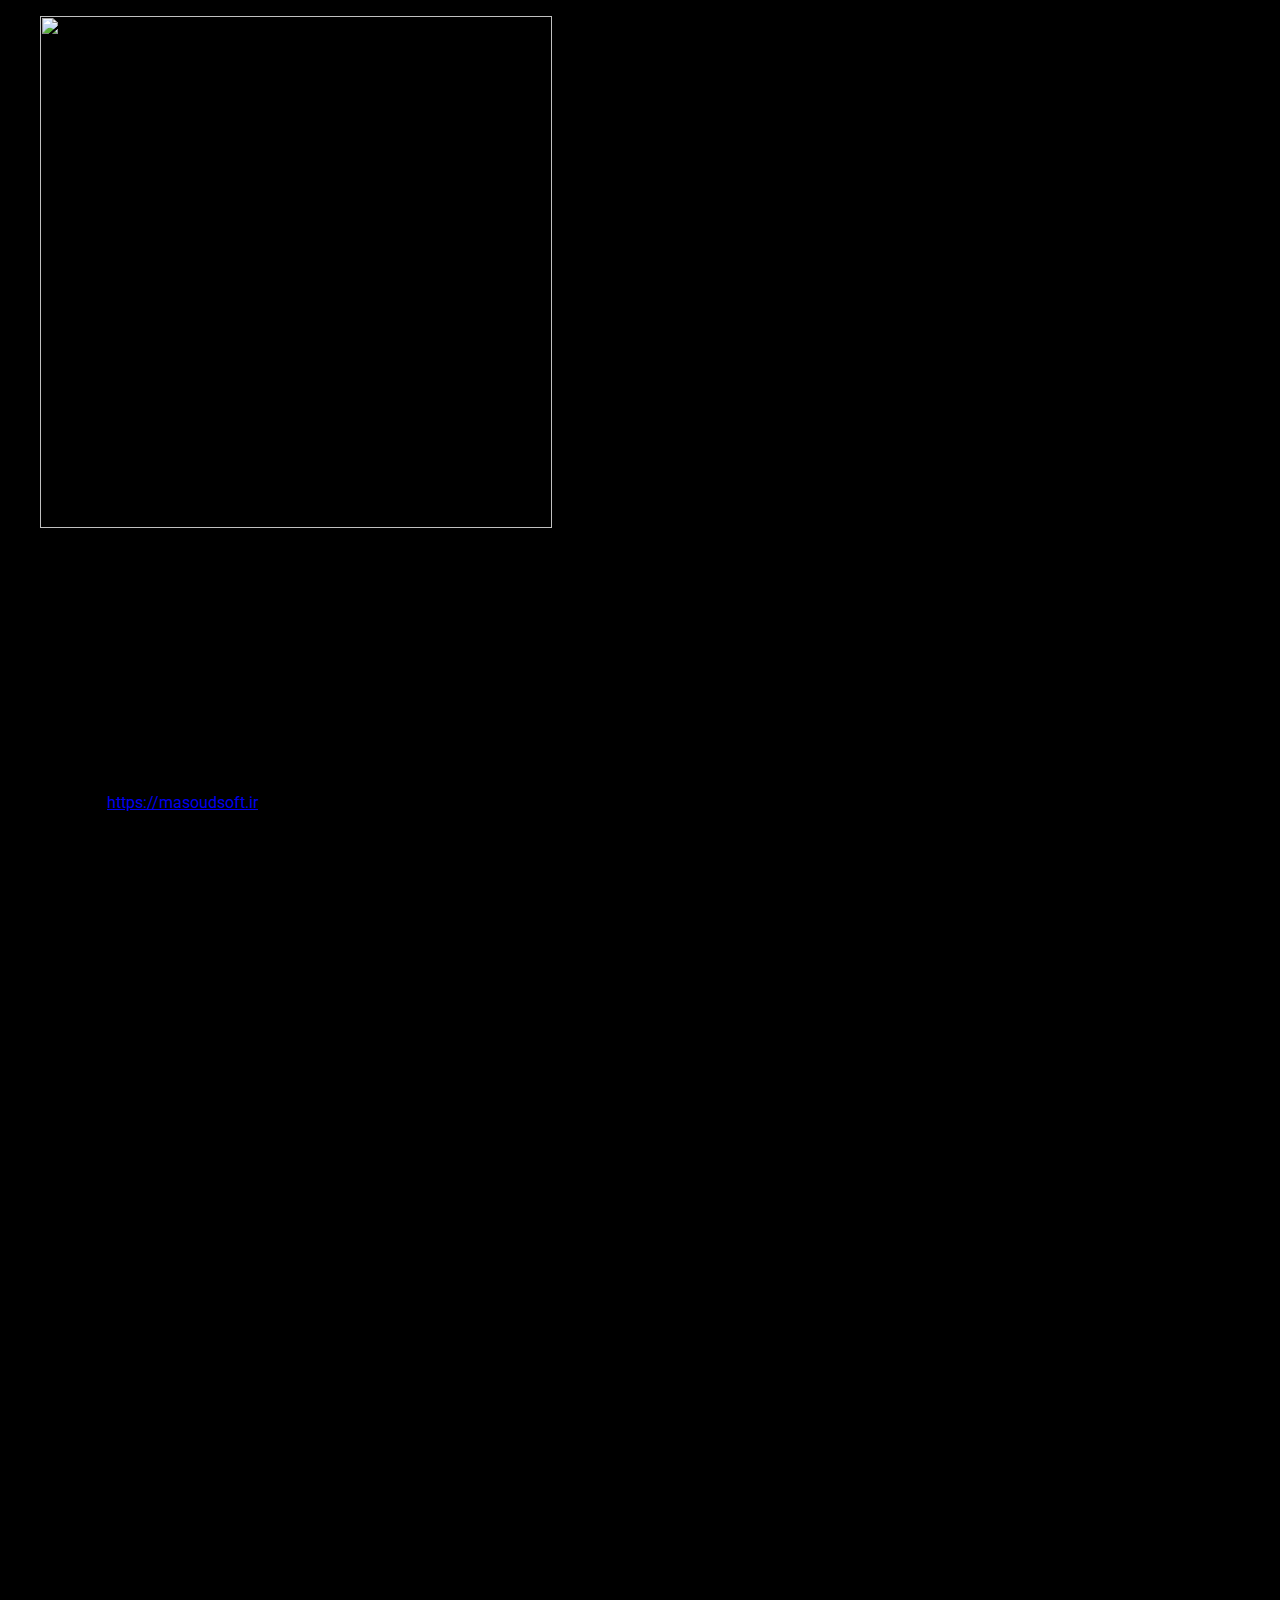
==== commit 3cd60f9f: "Update index.html" ====
--- a/index.html
+++ b/index.html
@@ -1,17 +1,24 @@
 <!DOCTYPE html>
 <html lang="en">
 <head>
-  <meta charset="UTF-8">
-  <meta name="viewport" content="width=device-width, initial-scale=1.0">
-  <title>Masoud Azizi Portfolio</title>
-  <link rel="stylesheet" href="styles.css">
-  <script src="https://cdn.tailwindcss.com"></script>
-  <link href="https://fonts.googleapis.com/css2?family=Roboto:wght@400;500;700&display=swap" rel="stylesheet">
-  <style>
-    body {
-      font-family: 'Roboto', sans-serif;
-    }
-  </style>
+	<link rel="apple-touch-icon" sizes="180x180" href="/apple-icon-180x180.png">
+	<link rel="icon" type="image/png" sizes="192x192"  href="/android-chrome-192x192.png">
+	<link rel="icon" type="image/png" sizes="512x512"  href="/android-chrome-512x512.png">
+	<link rel="icon" type="image/png" sizes="48x48" href="/favicon.png">
+	<link rel="icon" type="image/png" sizes="32x32" href="/favicon-32x32.png">
+	<link rel="icon" type="image/png" sizes="16x16" href="/favicon-16x16.png">
+		
+	<meta charset="UTF-8">
+	<meta name="viewport" content="width=device-width, initial-scale=1.0">
+	<title>Masoud Azizi Portfolio</title>
+	<link rel="stylesheet" href="styles.css">
+	<script src="https://cdn.tailwindcss.com"></script>
+	<link href="https://fonts.googleapis.com/css2?family=Roboto:wght@400;500;700&display=swap" rel="stylesheet">
+	<style>
+		body {
+		font-family: 'Roboto', sans-serif;
+		}
+	</style>
 </head>
 <body class="bg-gray-50 text-gray-800">
 
--- a/styles.css
+++ b/styles.css
@@ -0,0 +1,22 @@
+body, html {
+    margin: 0;
+    padding: 0;
+    width: 100%;
+    height: 100%;
+    overflow: hidden;
+    background: #000;
+}
+
+.matrix-link {
+    z-index: 2;
+}
+
+#matrixCanvas {
+    position: absolute;
+    top: 0;
+    left: 0;
+    width: 100%;
+    height: 100%;
+    display: none;
+    z-index: 1;
+}
